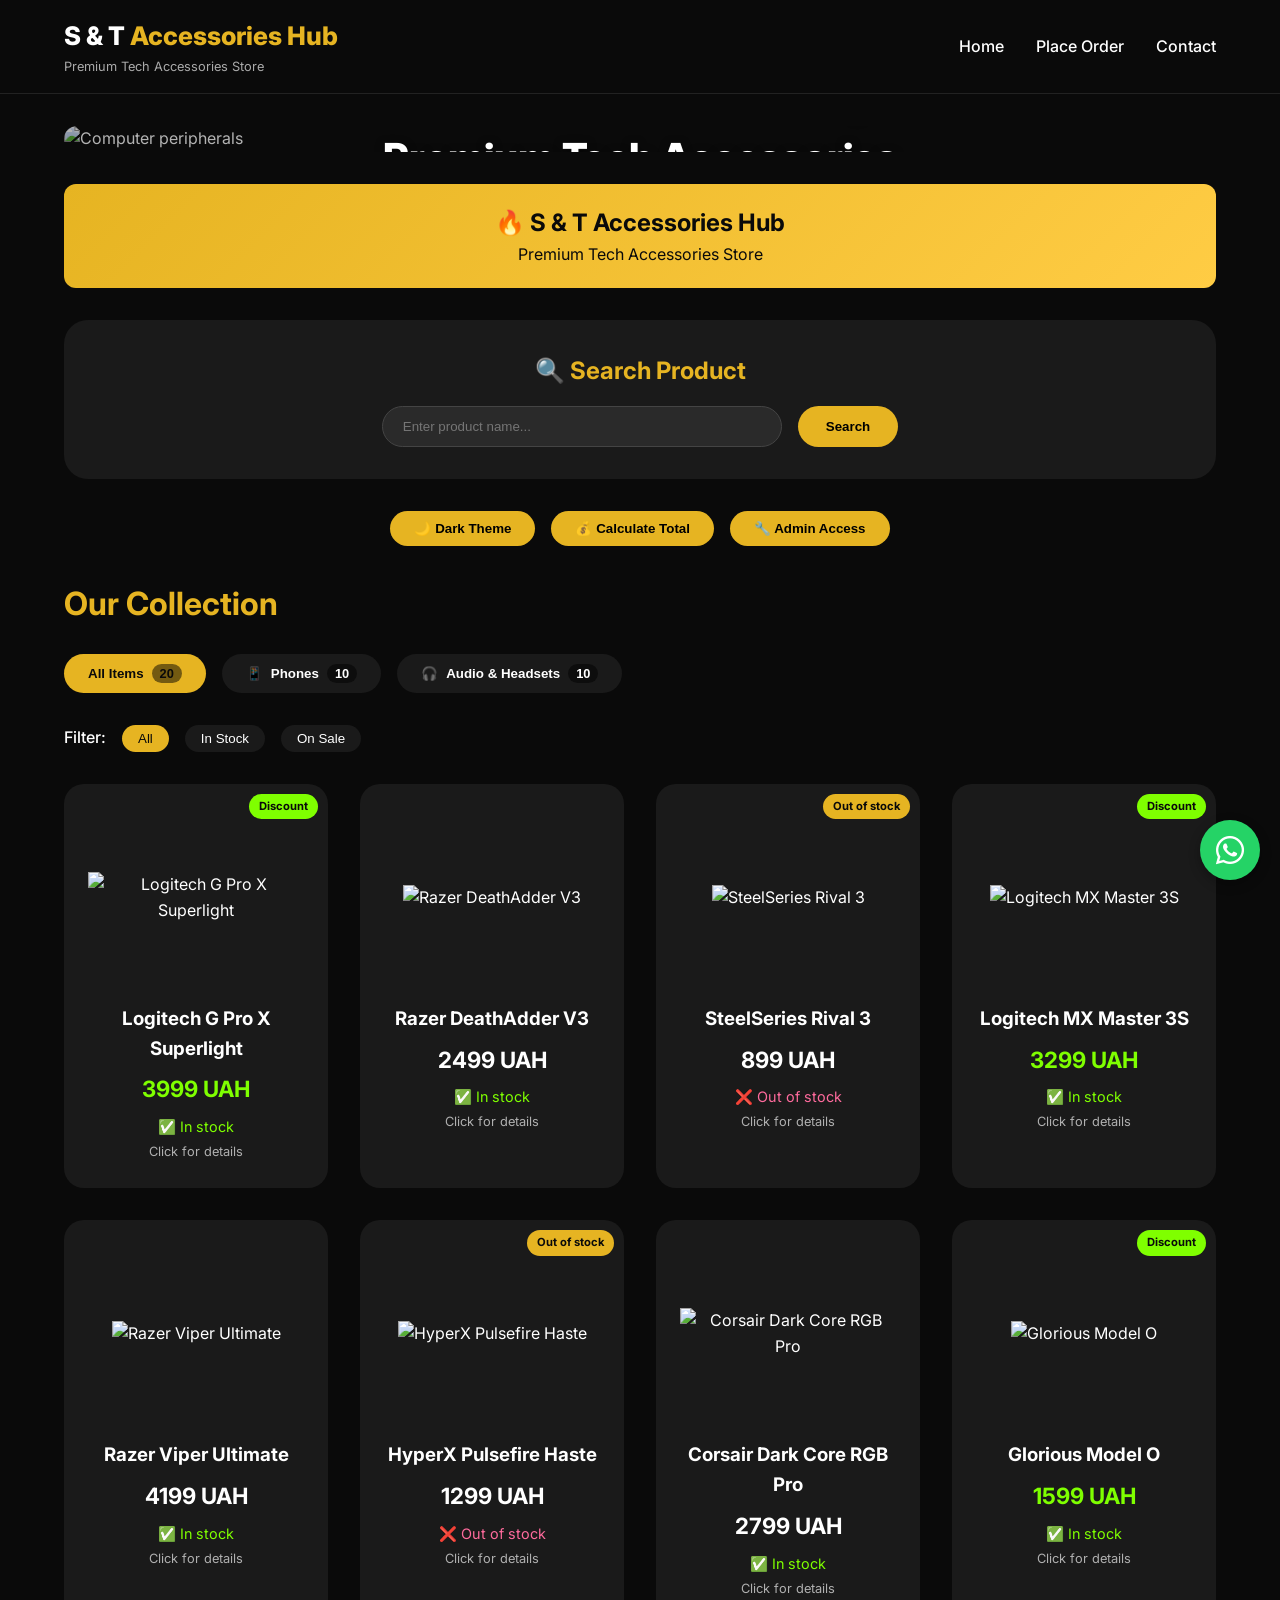
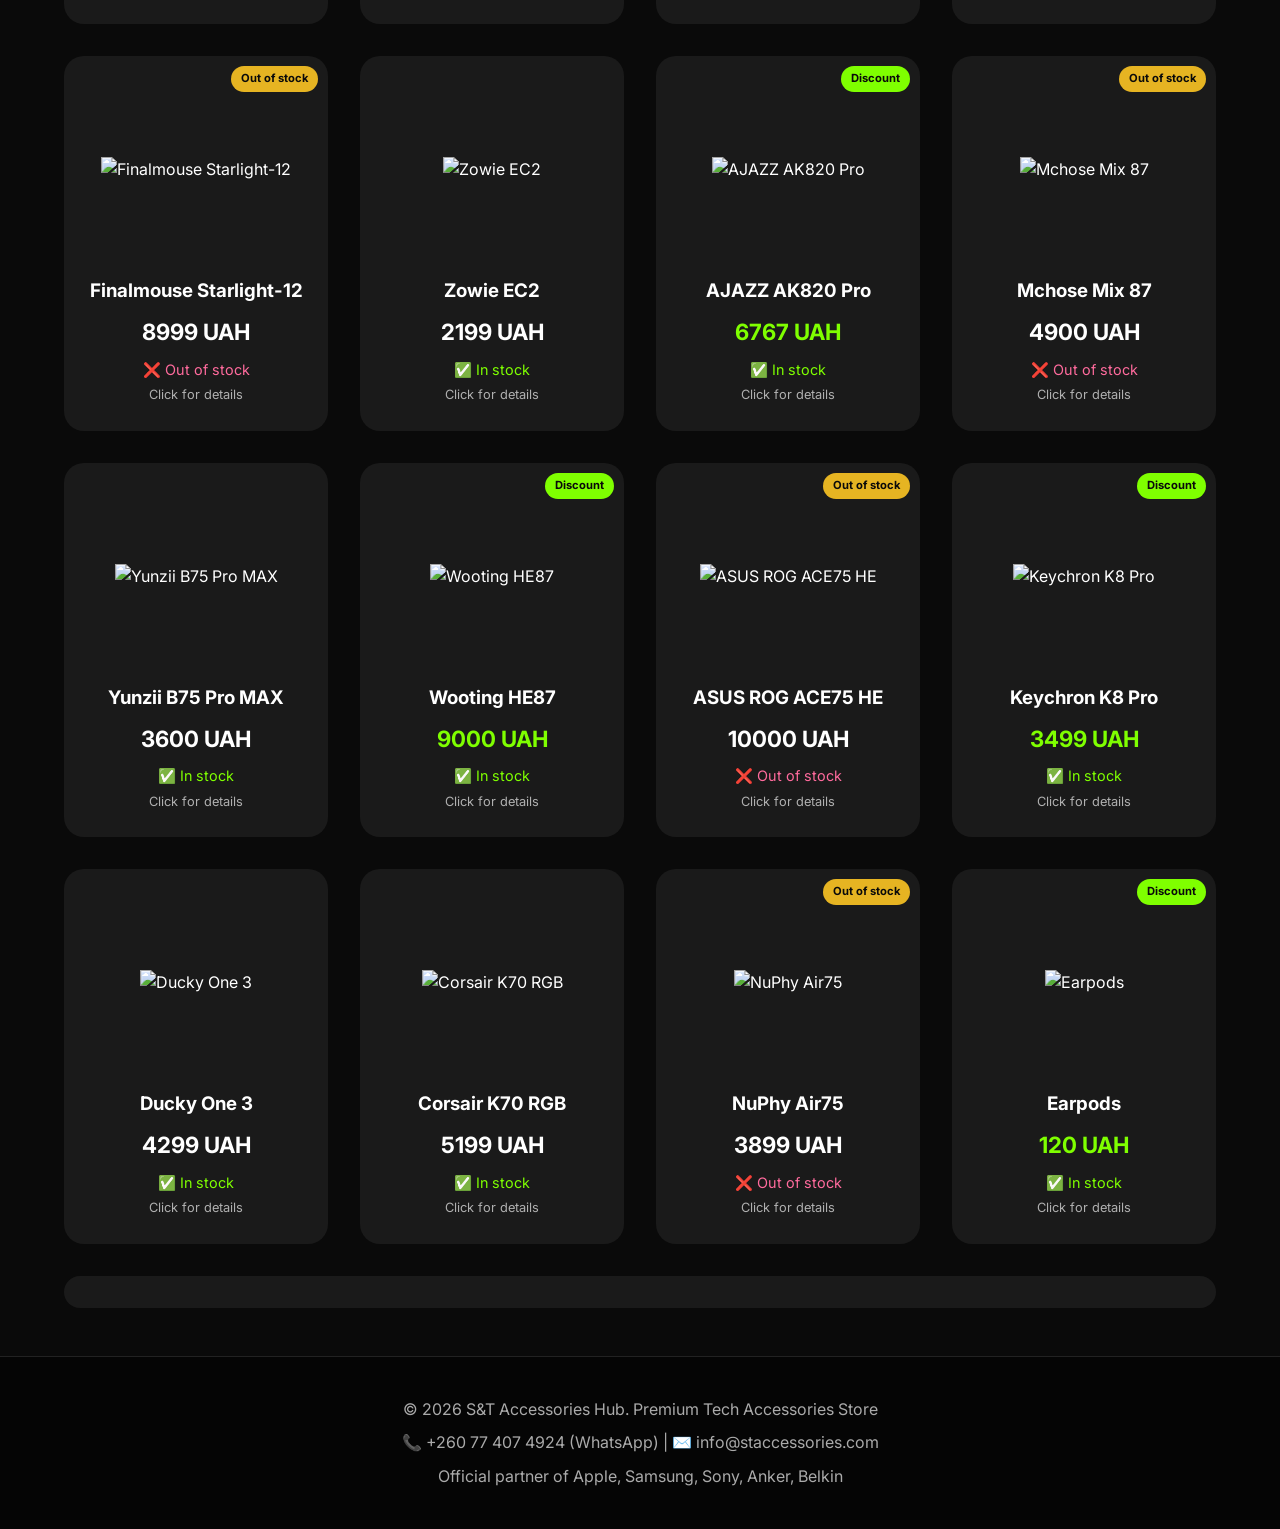
==== index.html @ eaa3f81c "Add files via upload" ====
<!DOCTYPE html>
<html lang="en">
<head>
    <meta charset="UTF-8">
    <meta name="viewport" content="width=device-width, initial-scale=1.0">
    <title>S & T Accessories Hub | Premium Tech Accessories</title>
    <link href="https://fonts.googleapis.com/css2?family=Inter:wght@400;500;600;700;800&display=swap" rel="stylesheet">
    <link rel="stylesheet" href="https://cdnjs.cloudflare.com/ajax/libs/font-awesome/6.0.0-beta3/css/all.min.css">
    <style>
        * { margin: 0; padding: 0; box-sizing: border-box; }
        body { font-family: 'Inter', sans-serif; background-color: #0a0a0a; color: #ffffff; line-height: 1.6; }
        a { text-decoration: none; color: inherit; }
        .container { max-width: 1400px; margin: 0 auto; padding: 0 5%; }
        .header { background-color: #0a0a0a; border-bottom: 1px solid #222; position: sticky; top: 0; z-index: 1000; }
        .header .container { display: flex; justify-content: space-between; align-items: center; padding: 1rem 5%; }
        .logo h1 { font-size: 1.6rem; font-weight: 800; }
        .logo span { color: #e6b422; }
        .logo p { font-size: 0.8rem; color: #aaa; }
        .main-nav { display: flex; gap: 2rem; }
        .nav-link { font-weight: 500; transition: all 0.3s ease; }
        .nav-link:hover { color: #e6b422; transform: translateY(-2px); }
        .mobile-menu-btn { display: none; font-size: 1.8rem; background: none; border: none; color: #e6b422; cursor: pointer; }
        .mobile-menu { position: fixed; top: 0; left: -100%; width: 80%; height: 100%; background: #0a0a0a; z-index: 2000; transition: left 0.3s ease; padding: 2rem; border-right: 1px solid #e6b422; }
        .mobile-menu.active { left: 0; }
        .mobile-menu-close { background: none; border: none; font-size: 2rem; color: #e6b422; cursor: pointer; float: right; }
        .mobile-nav { display: flex; flex-direction: column; gap: 1.5rem; margin-top: 3rem; }
        .mobile-nav-link { font-size: 1.2rem; font-weight: 500; }
        @media (max-width: 768px) { .main-nav { display: none; } .mobile-menu-btn { display: block; } }
        .promo-section { position: relative; margin: 2rem 0; border-radius: 24px; overflow: hidden; }
        .promo-section img { width: 100%; height: 400px; object-fit: cover; filter: brightness(0.7); }
        .promo-overlay { position: absolute; top: 50%; left: 50%; transform: translate(-50%, -50%); text-align: center; color: white; text-shadow: 0 2px 8px rgba(0,0,0,0.5); }
        .promo-overlay h2 { font-size: 2.5rem; font-weight: 800; }
        .search-section { margin: 2rem 0; }
        .search-container { background: #1a1a1a; padding: 2rem; border-radius: 24px; text-align: center; }
        .search-container h2 { color: #e6b422; margin-bottom: 1rem; }
        #searchForm { display: flex; gap: 1rem; justify-content: center; flex-wrap: wrap; }
        #searchInput { flex: 1; max-width: 400px; padding: 12px 20px; border-radius: 40px; border: 1px solid #444; background: #2a2a2a; color: white; }
        #searchForm button { padding: 12px 28px; background: #e6b422; border: none; border-radius: 40px; font-weight: bold; cursor: pointer; transition: 0.2s; }
        #searchForm button:hover { background: white; transform: translateY(-2px); }
        .controls { display: flex; gap: 1rem; justify-content: center; margin: 2rem 0; }
        .controls button { background: #e6b422; border: none; padding: 10px 24px; border-radius: 40px; font-weight: 600; cursor: pointer; transition: all 0.2s; }
        .controls button:hover { background: white; transform: translateY(-2px); }
        .tabs-section { margin: 2rem 0; }
        .section-title { font-size: 2rem; font-weight: 700; margin-bottom: 1.5rem; color: #e6b422; }
        .tabs { display: flex; gap: 1rem; flex-wrap: wrap; }
        .tab-btn { background: #1a1a1a; border: none; padding: 10px 24px; border-radius: 40px; color: white; font-weight: 600; cursor: pointer; transition: 0.2s; display: inline-flex; align-items: center; gap: 0.5rem; }
        .tab-btn.active { background: #e6b422; color: #0a0a0a; }
        .tab-count { background: rgba(0,0,0,0.5); border-radius: 20px; padding: 2px 8px; font-size: 0.8rem; }
        .filter-bar { display: flex; gap: 1rem; align-items: center; margin: 1.5rem 0; }
        .filter-label { font-weight: 500; }
        .filter-btn { background: #1a1a1a; border: none; padding: 6px 16px; border-radius: 30px; color: white; cursor: pointer; }
        .filter-btn.active { background: #e6b422; color: #0a0a0a; }
        .product-grid { display: grid; grid-template-columns: repeat(auto-fill, minmax(260px, 1fr)); gap: 2rem; margin: 2rem 0; }
        .product-item { background: #1a1a1a; border-radius: 20px; overflow: hidden; transition: transform 0.3s, box-shadow 0.3s; cursor: pointer; position: relative; }
        .product-item:hover { transform: translateY(-8px); box-shadow: 0 20px 30px rgba(0,0,0,0.4); border: 1px solid #e6b422; }
        .product-front { padding: 1.5rem; text-align: center; }
        .product-image-wrapper { height: 180px; display: flex; align-items: center; justify-content: center; margin-bottom: 1rem; }
        .product-image { max-width: 100%; max-height: 160px; object-fit: contain; }
        .product-badge { position: absolute; top: 10px; right: 10px; background: #e6b422; color: #0a0a0a; padding: 4px 10px; border-radius: 20px; font-size: 0.7rem; font-weight: bold; }
        .product-badge.discount { background: #7FFF00; }
        .product-price { font-size: 1.4rem; font-weight: bold; margin: 0.5rem 0; }
        .discount-price { color: #7FFF00; }
        .product-status { font-size: 0.9rem; }
        .in-stock { color: #7FFF00; }
        .out-of-stock { color: #ff6b9d; }
        .status-message { text-align: center; margin: 2rem 0; padding: 1rem; background: #1a1a1a; border-radius: 40px; }
        .modal { display: none; position: fixed; top: 0; left: 0; width: 100%; height: 100%; z-index: 2000; }
        .modal.active { display: block; }
        .modal-overlay { position: absolute; top: 0; left: 0; width: 100%; height: 100%; background: rgba(0,0,0,0.85); backdrop-filter: blur(5px); }
        .modal-content { position: absolute; top: 50%; left: 50%; transform: translate(-50%, -50%); background: #1a1a1a; padding: 2rem; border-radius: 24px; width: 90%; max-width: 650px; max-height: 90vh; overflow-y: auto; z-index: 2001; border: 1px solid #e6b422; }
        /* Ensure product details modal content is scrollable */
        .product-details-modal .modal-content {
            overflow-y: auto;
            max-height: 90vh;
        }
        .modal-close { position: absolute; top: 15px; right: 20px; font-size: 1.8rem; background: none; border: none; color: #e6b422; cursor: pointer; }
        .modal-content h2 { color: #e6b422; margin-bottom: 1rem; }
        .form-group { margin-bottom: 1.2rem; }
        label { display: block; margin-bottom: 0.4rem; font-weight: 500; }
        input, select { width: 100%; padding: 12px 15px; background: #2a2a2a; border: 1px solid #444; border-radius: 12px; color: white; }
        input:focus, select:focus { outline: none; border-color: #e6b422; }
        .submit-btn { width: 100%; padding: 14px; background-color: #25D366; color: white; font-weight: bold; border: none; border-radius: 40px; cursor: pointer; transition: 0.2s; display: flex; align-items: center; justify-content: center; gap: 0.5rem; font-size: 1rem; }
        .submit-btn i { font-size: 1.2rem; }
        .submit-btn:hover { background-color: #128C7E; transform: scale(1.02); }
        .footer { background-color: #050505; text-align: center; padding: 2rem; margin-top: 3rem; border-top: 1px solid #222; }
        .footer p { margin: 0.5rem 0; color: #aaa; }
        .btn-whatsapp { position: fixed; bottom: 20px; right: 20px; background-color: #25D366; width: 60px; height: 60px; border-radius: 50%; display: flex; align-items: center; justify-content: center; font-size: 2rem; color: white; transition: all 0.3s; box-shadow: 0 4px 12px rgba(0,0,0,0.3); z-index: 999; }
        .btn-whatsapp:hover { transform: scale(1.1); background-color: #128C7E; }
        @media (max-width: 768px) { .promo-section img { height: 250px; } .promo-overlay h2 { font-size: 1.5rem; } }
    </style>
</head>
<body>
<header class="header">
    <div class="container">
        <div class="logo"><h1>S & T <span>Accessories Hub</span></h1><p>Premium Tech Accessories Store</p></div>
        <nav class="main-nav"><a href="#" class="nav-link">Home</a><a href="#" id="order-nav-btn" class="nav-link">Place Order</a><a href="#contact" class="nav-link">Contact</a></nav>
        <button class="mobile-menu-btn" id="mobile-menu-btn">☰</button>
    </div>
</header>
<div class="mobile-menu" id="mobile-menu">
    <button class="mobile-menu-close" id="mobile-menu-close">✕</button>
    <nav class="mobile-nav"><a href="#" class="mobile-nav-link">Home</a><a href="#" id="order-mobile-btn" class="mobile-nav-link">Place Order</a><a href="#contact" class="mobile-nav-link">Contact</a></nav>
</div>
<div class="container">
    <section class="promo-section"><img id="promo-banner" src="images/mice/more.jpeg" alt="Computer peripherals"><div class="promo-overlay"><h2 id="main-title">Premium Tech Accessories</h2><p>Smartphones, Headsets, Cables, Chargers & More</p></div></section>
    <div id="extra-info"></div>
    <section class="search-section"><div class="search-container"><h2>🔍 Search Product</h2><form id="searchForm"><input type="text" id="searchInput" placeholder="Enter product name..." autocomplete="off"><button type="submit">Search</button></form><p id="search-error" class="error-message"></p><p id="search-result" class="search-result"></p></div></section>
    <section class="controls"><button id="theme-btn">🌙 Dark Theme</button><button id="calc-btn">💰 Calculate Total</button><button id="admin-btn">🔧 Admin Access</button></section>
    <section class="tabs-section"><h2 class="section-title">Our Collection</h2><div class="tabs"><button class="tab-btn active" data-tab="all"><span>All Items</span><span class="tab-count" id="count-all">0</span></button><button class="tab-btn" data-tab="mice"><span>📱</span><span>Phones</span><span class="tab-count" id="count-mice">0</span></button><button class="tab-btn" data-tab="keyboards"><span>🎧</span><span>Audio & Headsets</span><span class="tab-count" id="count-keyboards">0</span></button></div></section>
    <section class="products-section"><div class="filter-bar"><span class="filter-label">Filter:</span><button class="filter-btn active" data-filter="all">All</button><button class="filter-btn" data-filter="inStock">In Stock</button><button class="filter-btn" data-filter="discount">On Sale</button></div><div id="product-list" class="product-grid"></div></section>
    <div id="status-message" class="status-message"></div>
</div>

<!-- Simple Order Modal (unchanged, you like it) -->
<div class="modal" id="order-modal">
    <div class="modal-overlay" id="modal-overlay"></div>
    <div class="modal-content">
        <button class="modal-close" id="modal-close">✕</button>
        <h2>📦 Quick Order via WhatsApp</h2>
        <form id="orderForm">
            <div class="form-group">
                <label>Your Full Name *</label>
                <input type="text" id="customerName" placeholder="John Doe" required>
            </div>
            <div class="form-group">
                <label>Product *</label>
                <select id="productSelect" required>
                    <option value="">-- Select a product --</option>
                </select>
            </div>
            <div class="form-group">
                <label>WhatsApp Number *</label>
                <input type="tel" id="customerPhone" placeholder="+260XXXXXXXXX" required>
            </div>
            <button type="submit" class="submit-btn"><i class="fab fa-whatsapp"></i> Send Order via WhatsApp</button>
        </form>
    </div>
</div>

<!-- Product Details Modal (scrollable fix applied) -->
<div class="modal" id="product-modal">
    <div class="modal-overlay" id="product-modal-overlay"></div>
    <div class="modal-content product-details-modal">
        <button class="modal-close" id="product-modal-close">✕</button>
        <div id="product-details-content"></div>
    </div>
</div>

<footer class="footer" id="contact"><p>&copy; 2026 S&T Accessories Hub. Premium Tech Accessories Store</p><p>📞 +260 77 407 4924 (WhatsApp) | ✉️ info@staccessories.com</p><p>Official partner of Apple, Samsung, Sony, Anker, Belkin</p></footer>
<a href="https://wa.me/260964173406" class="btn-whatsapp" target="_blank"><i class="fab fa-whatsapp"></i></a>

<script>
    // ========== ORIGINAL JAVASCRIPT (UNCHANGED EXCEPT MINOR FIX FOR SCROLLING) ==========
    let actionCounter = 0; 
    let currentTheme = 'light';
    let currentTab = 'all';
    let currentFilter = 'all';
    function formatProductStatus(name, inStock) {
        const status = inStock ? "In stock" : "Out of stock";
        return `PRODUCT STATUS "${name.toUpperCase()}": ${status}`;
    }
    function calculateTotalInStock(items) {
        let totalSum = 0;
        for (let i = 0; i < items.length; i++) {
            if (items[i].inStock) {
                totalSum += items[i].price;
            }
        }
        return totalSum;
    }
    function toggleThemeLogic() {
        const body = document.body;
        const themeBtn = document.getElementById('theme-btn');
        if (currentTheme === 'light') {
            body.classList.add('dark-theme');
            themeBtn.textContent = '☀️ Light theme';
            currentTheme = 'dark';
        } else {
            body.classList.remove('dark-theme');
            themeBtn.textContent = '🌙 Dark theme';
            currentTheme = 'light';
        }
    }
    const products = [
        { name: "Logitech G Pro X Superlight", price: 3999, inStock: true, discount: true, category: "mouse", image: "images/mice/pod.jpeg", details: { sensor: "HERO 25K", dpi: "100-25,600", weight: "63 g", connection: "LIGHTSPEED wireless", battery: "70 hours", description: "Ultra-light wireless mouse for esports" } },
        { name: "Razer DeathAdder V3", price: 2499, inStock: true, discount: false, category: "mouse", image: "images/mice/portable_charger.jpeg", details: { sensor: "Focus Pro 30K", dpi: "100-30,000", weight: "59 g", connection: "Wired USB", cable: "SpeedFlex 2m", description: "Legendary ergonomic mouse for gamers" } },
        { name: "SteelSeries Rival 3", price: 899, inStock: false, discount: false, category: "mouse", image: "images/mice/vv.jpeg", details: { sensor: "TrueMove Core", dpi: "100-8,500", weight: "77 g", connection: "Wired USB", rgb: "3-zone backlight", description: "Budget mouse with excellent quality" } },
        { name: "Logitech MX Master 3S", price: 3299, inStock: true, discount: true, category: "mouse", image: "images/mice/wireless.jpeg", details: { sensor: "Darkfield 8K DPI", dpi: "200-8,000", weight: "141 g", connection: "Bluetooth + USB", battery: "70 days", description: "Professional mouse for productivity" } },
        { name: "Razer Viper Ultimate", price: 4199, inStock: true, discount: false, category: "mouse", image: "images/mice/wired.jpeg", details: { sensor: "Focus+ 20K", dpi: "100-20,000", weight: "74 g", connection: "HyperSpeed wireless", battery: "70 hours", description: "Ambidextrous premium mouse" } },
        { name: "HyperX Pulsefire Haste", price: 1299, inStock: false, discount: false, category: "mouse", image: "images/mice/usb.jpeg", details: { sensor: "PixArt PAW3335", dpi: "100-16,000", weight: "59 g", connection: "Wired USB", cable: "HyperFlex 1.8m", description: "Ultra-light mouse for fast gaming" } },
        { name: "Corsair Dark Core RGB Pro", price: 2799, inStock: true, discount: false, category: "mouse", image: "images/mice/power-pack.jpeg", details: { sensor: "PMW3392", dpi: "100-18,000", weight: "133 g", connection: "Bluetooth + 2.4GHz", battery: "50 hours", description: "Wireless mouse with RGB backlight" } },
        { name: "Glorious Model O", price: 1599, inStock: true, discount: true, category: "mouse", image: "images/mice/multi.jpeg", details: { sensor: "Pixart PMW3360", dpi: "400-12,000", weight: "67 g", connection: "Wired USB", cable: "Ascended 2m", description: "Honeycomb design for minimal weight" } },
        { name: "Finalmouse Starlight-12", price: 8999, inStock: false, discount: false, category: "mouse", image: "images/mice/iphone_cables.jpeg", details: { sensor: "PAW3370", dpi: "400-3,200", weight: "42 g", connection: "Wireless 2.4GHz", battery: "100 hours", description: "Lightest wireless mouse in the world" } },
        { name: "Zowie EC2", price: 2199, inStock: true, discount: false, category: "mouse", image: "images/mice/smartphones.jpeg", details: { sensor: "PMW3360", dpi: "400-3,200", weight: "82 g", connection: "Wired USB", cable: "2 meters", description: "Esports mouse without software" } },
        { name: "AJAZZ AK820 Pro", price: 6767, inStock: true, discount: true, category: "keyboard", image: "images/mice/pouches.jpeg", details: { layout: "75% (82 keys)", switches: "Hot-swap mechanical", connection: "Tri-mode (USB-C/BT/2.4GHz)", battery: "4000 mAh", features: "Gasket mount, RGB, TFT screen", description: "Premium 75% keyboard with screen" } },
        { name: "Mchose Mix 87", price: 4900, inStock: false, discount: false, category: "keyboard", image: "images/mice/hp.jpeg", details: { layout: "TKL (87 keys)", switches: "Mechanical Hot-swap", connection: "USB-C wired", keycaps: "PBT Double-shot", features: "RGB Per-key, Gasket", description: "Compact TKL for productivity" } },
        { name: "Yunzii B75 Pro MAX", price: 3600, inStock: true, discount: false, category: "keyboard", image: "images/mice/double_usb.jpeg", details: { layout: "75% (81 keys)", switches: "Hot-swappable", connection: "Tri-mode wireless", battery: "3750 mAh", features: "Knob, RGB, South-facing", description: "Affordable 75% with great sound" } },
        { name: "Wooting HE87", price: 9000, inStock: true, discount: true, category: "keyboard", image: "images/mice/cables.jpeg", details: { layout: "TKL (87 keys)", switches: "Lekker Hall Effect", connection: "USB-C wired", polling: "1000 Hz", features: "Analog input, Rapid Trigger", description: "Analog keyboard for esports" } },
        { name: "ASUS ROG ACE75 HE", price: 10000, inStock: false, discount: false, category: "keyboard", image: "images/mice/ba.jpeg", details: { layout: "75% (83 keys)", switches: "ROG NX Hall Effect", connection: "Tri-mode (USB/BT/2.4GHz)", battery: "4000 mAh", features: "OLED display, RGB, Knob", description: "Top gaming keyboard from ASUS" } },
        { name: "Keychron K8 Pro", price: 3499, inStock: true, discount: true, category: "keyboard", image: "images/mice/c.jpeg", details: { layout: "TKL (87 keys)", switches: "Hot-swap Gateron/Cherry", connection: "USB-C + Bluetooth", battery: "4000 mAh", features: "QMK/VIA, RGB, Mac/Win", description: "Versatile TKL for all platforms" } },
        { name: "Ducky One 3", price: 4299, inStock: true, discount: false, category: "keyboard", image: "images/mice/head_charger.jpeg", details: { layout: "Full-size (104 keys)", switches: "Cherry MX", connection: "USB-C wired", keycaps: "PBT Doubleshot", features: "RGB, Hot-swap PCB", description: "Premium classic from Ducky" } },
        { name: "Corsair K70 RGB", price: 5199, inStock: true, discount: false, category: "keyboard", image: "images/mice/h.jpeg", details: { layout: "Full-size (104 keys)", switches: "Cherry MX RGB", connection: "Wired USB", polling: "1000 Hz", features: "RGB per-key, Media keys", description: "Gaming keyboard with aluminum body" } },
        { name: "NuPhy Air75", price: 3899, inStock: false, discount: false, category: "keyboard", image: "images/mice/banner.jpeg", details: { layout: "75% Ultra-slim", switches: "Low-profile Gateron", connection: "Tri-mode wireless", battery: "4000 mAh", features: "Mac-style, RGB, 12mm thickness", description: "Thinnest mechanical keyboard" } },
        { name: "Earpods", price: 120, inStock: true, discount: true, category: "keyboard", image: "images/mice/earpods.jpeg", details: { layout: "75% (84 )", switches: "Hot-swap", connection: "Tri-mode (USB/BT/2.4GHz)", battery: "3750 mAh", features: "RGB, Compact design", description: "High quality pods" } }
    ];
    function updateTabCounts() {
        document.getElementById('count-all').textContent = products.length;
        document.getElementById('count-mice').textContent = products.filter(p => p.category === 'mouse').length;
        document.getElementById('count-keyboards').textContent = products.filter(p => p.category === 'keyboard').length;
    }
    function showProductDetails(product) {
        const modal = document.getElementById('product-modal');
        const content = document.getElementById('product-details-content');
        const categoryIcon = product.category === 'mouse' ? '🖱️' : '⌨️';
        let detailsHTML = '<div class="product-full-details">';
        detailsHTML += `<h2>${categoryIcon} ${product.name}</h2>`;
        detailsHTML += `<div class="detail-image-wrapper"><img src="${product.image}" alt="${product.name}" class="detail-image" onerror="this.src='https://via.placeholder.com/500x500/7209B7/FFFFFF?text=No+Image'"></div>`;
        detailsHTML += `<div class="detail-price ${product.discount ? 'discount-price' : ''}">${product.price} UAH</div>`;
        detailsHTML += `<div class="detail-status ${product.inStock ? 'in-stock' : 'out-of-stock'}">${product.inStock ? '✅ In stock' : '❌ Out of stock'}</div>`;
        if (product.discount) detailsHTML += '<div class="detail-badge">🔥 Discount!</div>';
        detailsHTML += '<div class="detail-specs"><h3>📋 Specifications</h3>';
        for (let [key, value] of Object.entries(product.details)) {
            if (key !== 'description') {
                const label = { sensor:'Sensor', dpi:'DPI', weight:'Weight', connection:'Connection', battery:'Battery', cable:'Cable', rgb:'Backlight', layout:'Layout', switches:'Switches', keycaps:'Keycaps', polling:'Polling Rate', features:'Features' }[key] || key;
                detailsHTML += `<div class="spec-row"><span class="spec-label">${label}:</span><span class="spec-value">${value}</span></div>`;
            }
        }
        detailsHTML += '</div><p class="detail-description">'+product.details.description+'</p>';
        detailsHTML += '<button class="detail-order-btn" onclick="openOrderModal(); closeProductModal();">Place order</button></div>';
        const style = `<style>.product-full-details{text-align:center}.detail-image-wrapper{margin:20px 0}.detail-image{max-width:100%;height:auto;border-radius:12px}.detail-price{font-size:2em;font-weight:bold;color:#e6b422;margin:15px 0}.detail-price.discount-price{color:#7FFF00}.detail-status{font-size:1.2em;margin:10px 0;font-weight:600}.detail-status.in-stock{color:#7FFF00}.detail-status.out-of-stock{color:#FF6B9D}.detail-badge{display:inline-block;background:linear-gradient(135deg,#7FFF00,#39FF14);color:#0F0A1F;padding:8px 20px;border-radius:20px;font-weight:bold;margin:10px 0}.detail-specs{background:rgba(230,180,34,0.1);padding:20px;border-radius:10px;margin:20px 0;text-align:left}.detail-specs h3{color:#e6b422;margin-bottom:15px;text-align:center}.spec-row{display:flex;justify-content:space-between;padding:8px 0;border-bottom:1px solid rgba(230,180,34,0.2)}.spec-label{color:#B0B0B0;font-weight:500}.spec-value{color:#E8E8E8;font-weight:600}.detail-description{color:#B0B0B0;font-style:italic;margin:20px 0}.detail-order-btn{width:100%;padding:15px;background:linear-gradient(135deg,#e6b422,#ffcc44);color:#0a0a0a;border:none;border-radius:8px;font-size:1.1em;font-weight:bold;cursor:pointer;transition:all 0.3s ease}.detail-order-btn:hover{transform:translateY(-2px);box-shadow:0 6px 30px rgba(230,180,34,0.6)}</style>`;
        content.innerHTML = style + detailsHTML;
        modal.classList.add('active');
    }
    function closeProductModal() {
        document.getElementById('product-modal').classList.remove('active');
    }
    function renderProducts() {
        const container = document.getElementById('product-list');
        const productSelect = document.getElementById('productSelect');
        container.innerHTML = ''; 
        if (productSelect) productSelect.innerHTML = '<option value="">-- Select product --</option>';
        let filteredProducts = products;
        if (currentTab === 'mice') filteredProducts = filteredProducts.filter(p => p.category === 'mouse');
        else if (currentTab === 'keyboards') filteredProducts = filteredProducts.filter(p => p.category === 'keyboard');
        if (currentFilter === 'inStock') filteredProducts = filteredProducts.filter(p => p.inStock);
        else if (currentFilter === 'discount') filteredProducts = filteredProducts.filter(p => p.discount);
        filteredProducts.forEach((item, index) => {
            const div = document.createElement('div');
            div.className = 'product-item';
            div.dataset.index = index;
            let badgeHTML = '';
            if (item.discount) badgeHTML = '<span class="product-badge discount">Discount</span>';
            else if (!item.inStock) badgeHTML = '<span class="product-badge">Out of stock</span>';
            let priceClass = item.discount ? "discount-price" : "";
            let statusClass = item.inStock ? "in-stock" : "out-of-stock";
            let statusText = item.inStock ? "✅ In stock" : "❌ Out of stock";
            div.innerHTML = `<div class="product-front">${badgeHTML}<div class="product-image-wrapper"><img src="${item.image}" alt="${item.name}" class="product-image" loading="lazy" onerror="this.src='https://via.placeholder.com/500x500/7209B7/FFFFFF?text=${item.category === 'mouse' ? 'Mouse' : 'Keyboard'}'"></div><h3>${item.name}</h3><p class="product-price ${priceClass}">${item.price} UAH</p><p class="product-status ${statusClass}">${statusText}</p><small style="color:#B0B0B0;font-size:0.8em;">Click for details</small></div>`;
            div.addEventListener('click', () => showProductDetails(item));
            container.appendChild(div);
            if (item.inStock && productSelect) {
                const option = document.createElement('option');
                option.value = item.name;
                const categoryIcon = item.category === 'mouse' ? '🖱️' : '⌨️';
                option.textContent = `${categoryIcon} ${item.name} - ${item.price} UAH`;
                productSelect.appendChild(option);
            }
        });
        if (filteredProducts.length === 0) container.innerHTML = '<p style="text-align: center; padding: 40px; color: #999;">No products found</p>';
    }
    function openOrderModal() {
        document.getElementById('order-modal').classList.add('active');
        document.body.style.overflow = 'hidden';
    }
    function closeOrderModal() {
        document.getElementById('order-modal').classList.remove('active');
        document.body.style.overflow = '';
    }
    // Mobile menu
    document.getElementById('mobile-menu-btn').addEventListener('click', () => document.getElementById('mobile-menu').classList.add('active'));
    document.getElementById('mobile-menu-close').addEventListener('click', () => document.getElementById('mobile-menu').classList.remove('active'));
    document.querySelectorAll('.mobile-nav-link').forEach(link => link.addEventListener('click', () => document.getElementById('mobile-menu').classList.remove('active')));
    document.getElementById('order-nav-btn').addEventListener('click', (e) => { e.preventDefault(); openOrderModal(); });
    document.getElementById('order-mobile-btn').addEventListener('click', (e) => { e.preventDefault(); openOrderModal(); });
    document.getElementById('modal-close').addEventListener('click', closeOrderModal);
    document.getElementById('modal-overlay').addEventListener('click', closeOrderModal);
    document.getElementById('product-modal-close').addEventListener('click', closeProductModal);
    document.getElementById('product-modal-overlay').addEventListener('click', closeProductModal);
    document.getElementById('theme-btn').addEventListener('click', () => { actionCounter++; console.group(`🎨 Action #${actionCounter}: Theme change`); toggleThemeLogic(); console.groupEnd(); });
    document.getElementById('calc-btn').addEventListener('click', () => { actionCounter++; console.group(`💰 Action #${actionCounter}: Calculation`); const total = calculateTotalInStock(products); const inStockProducts = products.filter(p => p.inStock); console.table(inStockProducts); document.getElementById('status-message').innerText = `💰 Total value: ${total} UAH (${inStockProducts.length} pcs.)`; console.groupEnd(); });
    const systemAccess = (() => ({ checkAccess: (password) => password === "67" ? "Access granted" : "Access denied" }))();
    document.getElementById('admin-btn').addEventListener('click', () => alert(systemAccess.checkAccess(prompt("Password (hint: 67):"))));
    updateTabCounts();
    renderProducts();
    document.querySelectorAll('.tab-btn').forEach(btn => btn.addEventListener('click', function() { document.querySelectorAll('.tab-btn').forEach(b => b.classList.remove('active')); this.classList.add('active'); currentTab = this.dataset.tab; renderProducts(); }));
    document.querySelectorAll('.filter-btn').forEach(btn => btn.addEventListener('click', function() { document.querySelectorAll('.filter-btn').forEach(b => b.classList.remove('active')); this.classList.add('active'); currentFilter = this.dataset.filter; renderProducts(); }));
    const searchForm = document.getElementById('searchForm');
    const searchInput = document.getElementById('searchInput');
    searchForm.addEventListener('submit', (e) => {
        e.preventDefault();
        const query = searchInput.value.trim().toLowerCase();
        if (!query) { document.getElementById('search-error').textContent = "❌ Enter name!"; return; }
        const found = products.find(p => p.name.toLowerCase().includes(query));
        if (found) {
            document.getElementById('search-error').textContent = "";
            document.getElementById('search-result').textContent = `✅ Search: ${found.name}`;
            if (found.category === 'mouse') document.querySelector('[data-tab="mice"]').click();
            else document.querySelector('[data-tab="keyboards"]').click();
            setTimeout(() => showProductDetails(found), 300);
        } else {
            document.getElementById('search-error').textContent = "❌ Not found";
            document.getElementById('search-result').textContent = "";
        }
        searchInput.value = "";
    });
    searchInput.addEventListener('input', () => document.getElementById('search-error').textContent = "");
    const titleEl = document.getElementById("main-title");
    const extraInfoContainer = document.querySelector("#extra-info");
    titleEl.textContent = `S & T Accessories Hub | ${titleEl.textContent}`;
    extraInfoContainer.innerHTML = `<div style="background: linear-gradient(135deg, #e6b422 0%, #ffcc44 100%); color: #0a0a0a; padding: 20px; border-radius: 12px; margin: 20px 0; text-align: center;"><h2>🔥 S & T Accessories Hub</h2><p>Premium Tech Accessories Store</p></div>`;

    // WhatsApp order form handler (unchanged, works perfectly)
    document.getElementById('orderForm').addEventListener('submit', function(e) {
        e.preventDefault();
        const name = document.getElementById('customerName').value.trim();
        const product = document.getElementById('productSelect').value;
        const phone = document.getElementById('customerPhone').value.trim();
        if (!name || !product || !phone) {
            alert("Please fill in all fields.");
            return;
        }
        const message = `Hello, I would like to order:%0A%0A*Name:* ${name}%0A*Product:* ${product}%0A*Phone:* ${phone}%0A%0AThank you!`;
        const whatsappUrl = `https://wa.me/260964173406?text=${encodeURIComponent(message)}`;
        window.location.href = whatsappUrl;
    });
</script>
</body>
</html>
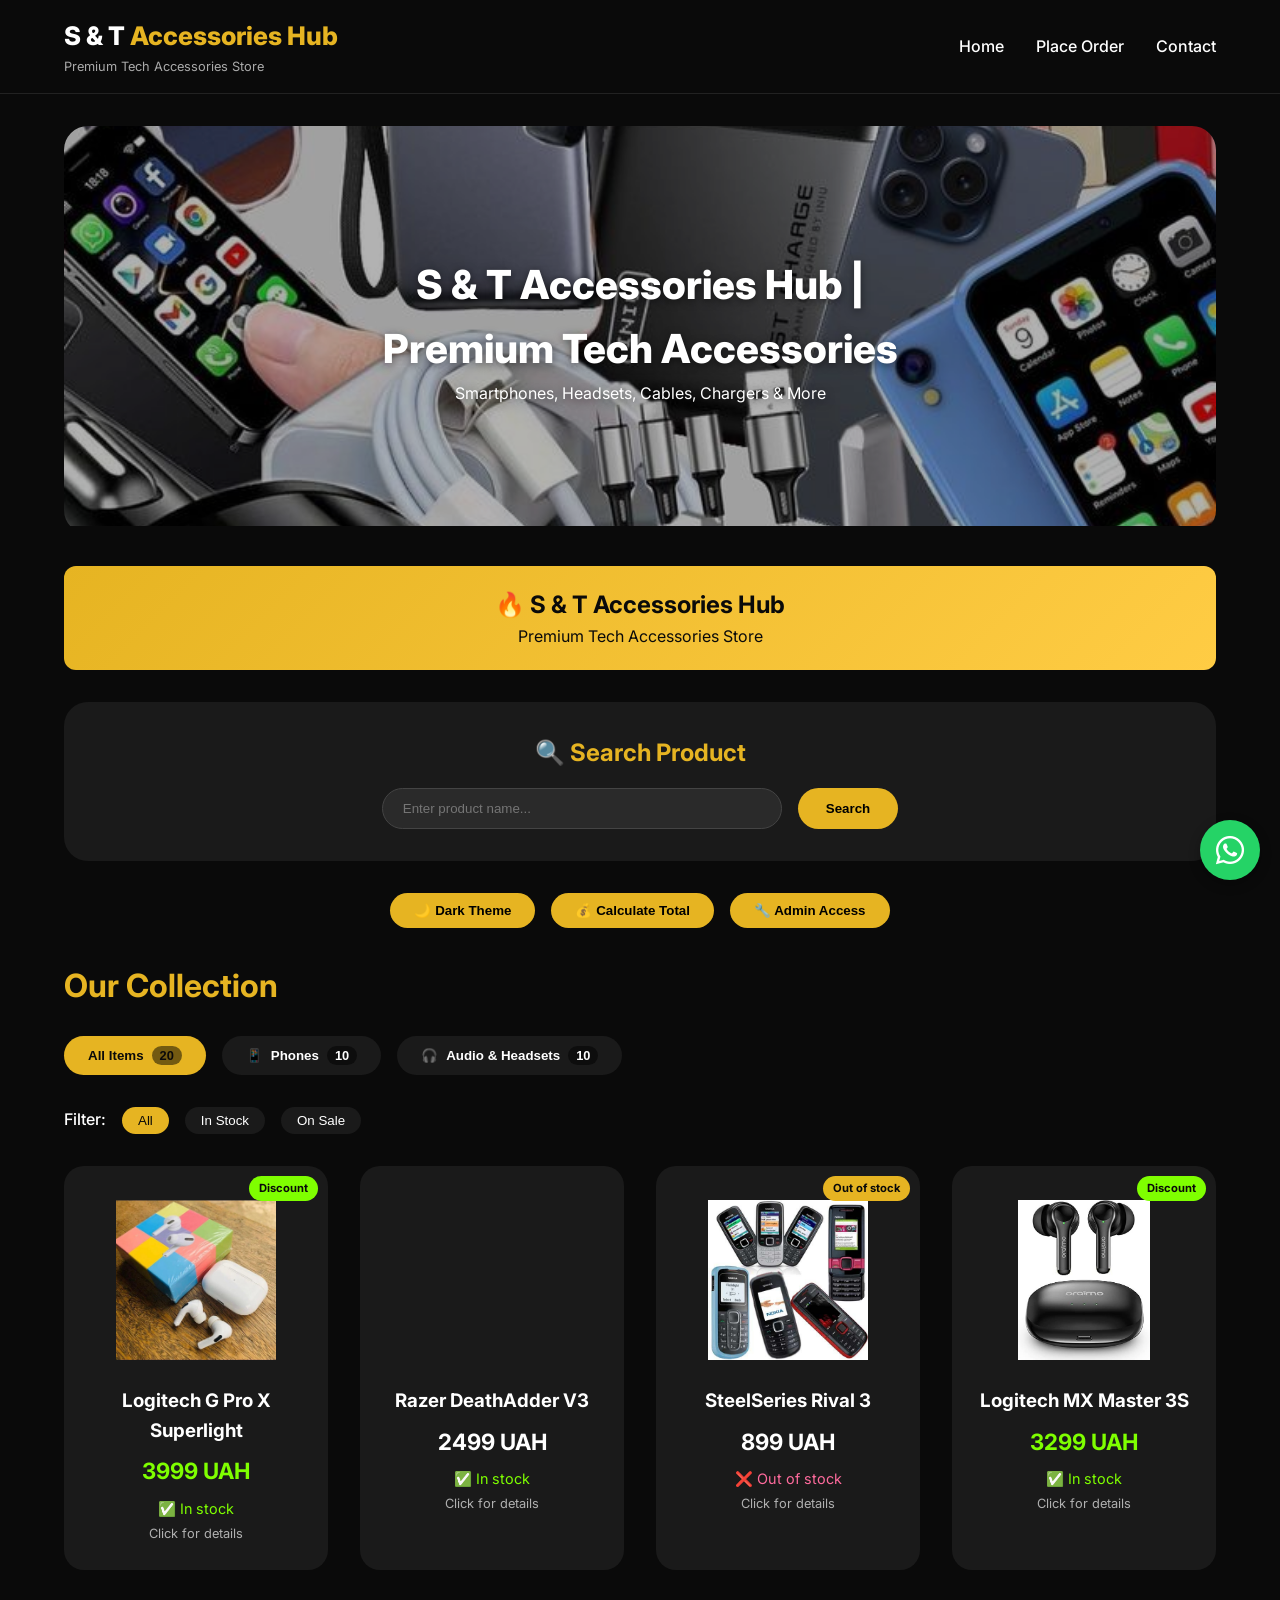
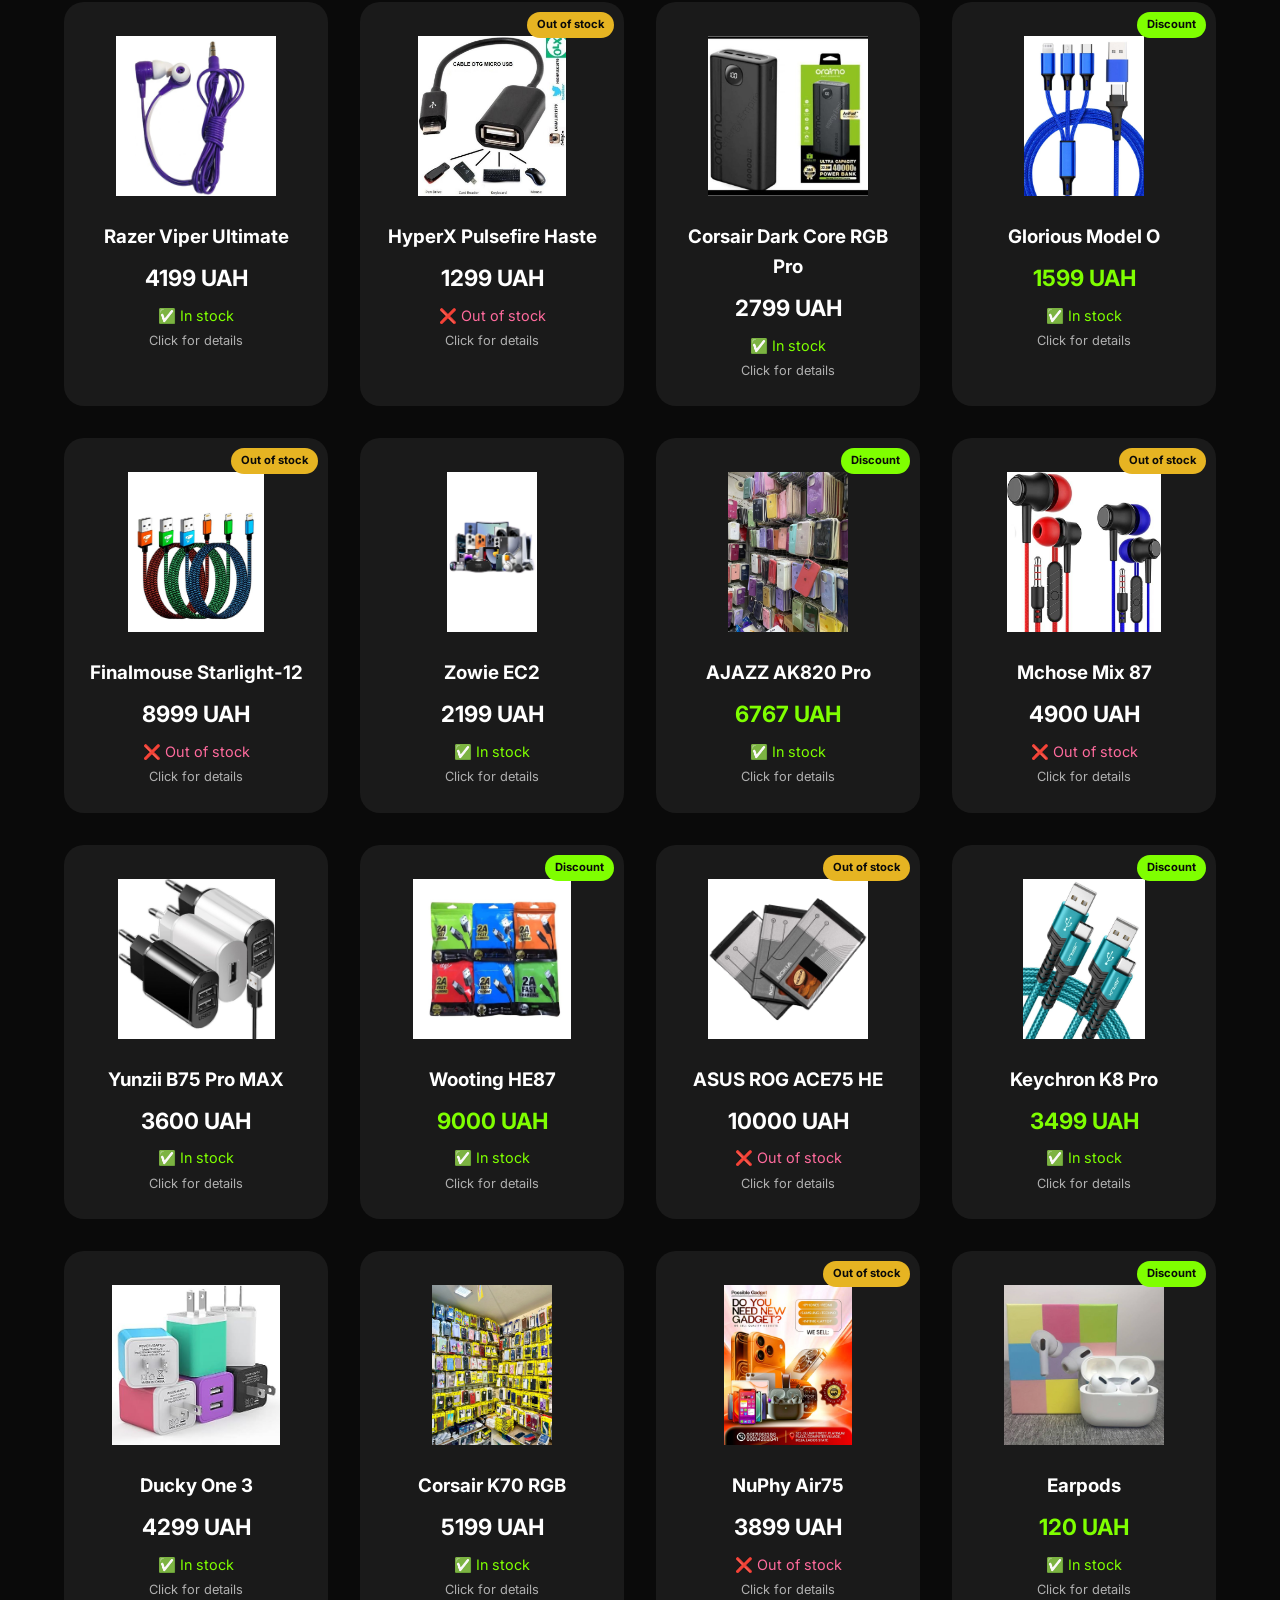
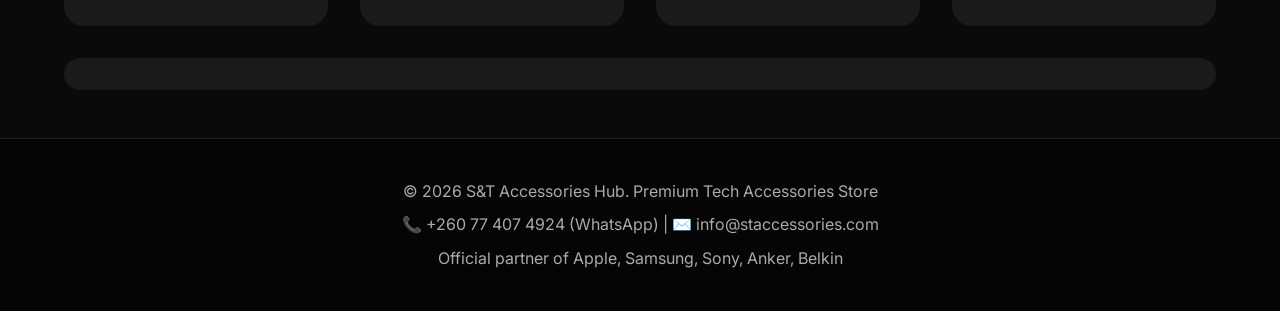
==== commit 74f6b5e9: "Update index.html" ====
--- a/index.html
+++ b/index.html
@@ -102,7 +102,7 @@
     <nav class="mobile-nav"><a href="#" class="mobile-nav-link">Home</a><a href="#" id="order-mobile-btn" class="mobile-nav-link">Place Order</a><a href="#contact" class="mobile-nav-link">Contact</a></nav>
 </div>
 <div class="container">
-    <section class="promo-section"><img id="promo-banner" src="images/mice/more.jpeg" alt="Computer peripherals"><div class="promo-overlay"><h2 id="main-title">Premium Tech Accessories</h2><p>Smartphones, Headsets, Cables, Chargers & More</p></div></section>
+    <section class="promo-section"><img id="promo-banner" src="images/more.jpeg" alt="Computer peripherals"><div class="promo-overlay"><h2 id="main-title">Premium Tech Accessories</h2><p>Smartphones, Headsets, Cables, Chargers & More</p></div></section>
     <div id="extra-info"></div>
     <section class="search-section"><div class="search-container"><h2>🔍 Search Product</h2><form id="searchForm"><input type="text" id="searchInput" placeholder="Enter product name..." autocomplete="off"><button type="submit">Search</button></form><p id="search-error" class="error-message"></p><p id="search-result" class="search-result"></p></div></section>
     <section class="controls"><button id="theme-btn">🌙 Dark Theme</button><button id="calc-btn">💰 Calculate Total</button><button id="admin-btn">🔧 Admin Access</button></section>
@@ -147,7 +147,7 @@
 </div>
 
 <footer class="footer" id="contact"><p>&copy; 2026 S&T Accessories Hub. Premium Tech Accessories Store</p><p>📞 +260 77 407 4924 (WhatsApp) | ✉️ info@staccessories.com</p><p>Official partner of Apple, Samsung, Sony, Anker, Belkin</p></footer>
-<a href="https://wa.me/260964173406" class="btn-whatsapp" target="_blank"><i class="fab fa-whatsapp"></i></a>
+<a href="https://wa.me/260774074924" class="btn-whatsapp" target="_blank"><i class="fab fa-whatsapp"></i></a>
 
 <script>
     // ========== ORIGINAL JAVASCRIPT (UNCHANGED EXCEPT MINOR FIX FOR SCROLLING) ==========
@@ -182,26 +182,26 @@
         }
     }
     const products = [
-        { name: "Logitech G Pro X Superlight", price: 3999, inStock: true, discount: true, category: "mouse", image: "images/mice/pod.jpeg", details: { sensor: "HERO 25K", dpi: "100-25,600", weight: "63 g", connection: "LIGHTSPEED wireless", battery: "70 hours", description: "Ultra-light wireless mouse for esports" } },
-        { name: "Razer DeathAdder V3", price: 2499, inStock: true, discount: false, category: "mouse", image: "images/mice/portable_charger.jpeg", details: { sensor: "Focus Pro 30K", dpi: "100-30,000", weight: "59 g", connection: "Wired USB", cable: "SpeedFlex 2m", description: "Legendary ergonomic mouse for gamers" } },
-        { name: "SteelSeries Rival 3", price: 899, inStock: false, discount: false, category: "mouse", image: "images/mice/vv.jpeg", details: { sensor: "TrueMove Core", dpi: "100-8,500", weight: "77 g", connection: "Wired USB", rgb: "3-zone backlight", description: "Budget mouse with excellent quality" } },
-        { name: "Logitech MX Master 3S", price: 3299, inStock: true, discount: true, category: "mouse", image: "images/mice/wireless.jpeg", details: { sensor: "Darkfield 8K DPI", dpi: "200-8,000", weight: "141 g", connection: "Bluetooth + USB", battery: "70 days", description: "Professional mouse for productivity" } },
-        { name: "Razer Viper Ultimate", price: 4199, inStock: true, discount: false, category: "mouse", image: "images/mice/wired.jpeg", details: { sensor: "Focus+ 20K", dpi: "100-20,000", weight: "74 g", connection: "HyperSpeed wireless", battery: "70 hours", description: "Ambidextrous premium mouse" } },
-        { name: "HyperX Pulsefire Haste", price: 1299, inStock: false, discount: false, category: "mouse", image: "images/mice/usb.jpeg", details: { sensor: "PixArt PAW3335", dpi: "100-16,000", weight: "59 g", connection: "Wired USB", cable: "HyperFlex 1.8m", description: "Ultra-light mouse for fast gaming" } },
-        { name: "Corsair Dark Core RGB Pro", price: 2799, inStock: true, discount: false, category: "mouse", image: "images/mice/power-pack.jpeg", details: { sensor: "PMW3392", dpi: "100-18,000", weight: "133 g", connection: "Bluetooth + 2.4GHz", battery: "50 hours", description: "Wireless mouse with RGB backlight" } },
-        { name: "Glorious Model O", price: 1599, inStock: true, discount: true, category: "mouse", image: "images/mice/multi.jpeg", details: { sensor: "Pixart PMW3360", dpi: "400-12,000", weight: "67 g", connection: "Wired USB", cable: "Ascended 2m", description: "Honeycomb design for minimal weight" } },
-        { name: "Finalmouse Starlight-12", price: 8999, inStock: false, discount: false, category: "mouse", image: "images/mice/iphone_cables.jpeg", details: { sensor: "PAW3370", dpi: "400-3,200", weight: "42 g", connection: "Wireless 2.4GHz", battery: "100 hours", description: "Lightest wireless mouse in the world" } },
-        { name: "Zowie EC2", price: 2199, inStock: true, discount: false, category: "mouse", image: "images/mice/smartphones.jpeg", details: { sensor: "PMW3360", dpi: "400-3,200", weight: "82 g", connection: "Wired USB", cable: "2 meters", description: "Esports mouse without software" } },
-        { name: "AJAZZ AK820 Pro", price: 6767, inStock: true, discount: true, category: "keyboard", image: "images/mice/pouches.jpeg", details: { layout: "75% (82 keys)", switches: "Hot-swap mechanical", connection: "Tri-mode (USB-C/BT/2.4GHz)", battery: "4000 mAh", features: "Gasket mount, RGB, TFT screen", description: "Premium 75% keyboard with screen" } },
-        { name: "Mchose Mix 87", price: 4900, inStock: false, discount: false, category: "keyboard", image: "images/mice/hp.jpeg", details: { layout: "TKL (87 keys)", switches: "Mechanical Hot-swap", connection: "USB-C wired", keycaps: "PBT Double-shot", features: "RGB Per-key, Gasket", description: "Compact TKL for productivity" } },
-        { name: "Yunzii B75 Pro MAX", price: 3600, inStock: true, discount: false, category: "keyboard", image: "images/mice/double_usb.jpeg", details: { layout: "75% (81 keys)", switches: "Hot-swappable", connection: "Tri-mode wireless", battery: "3750 mAh", features: "Knob, RGB, South-facing", description: "Affordable 75% with great sound" } },
-        { name: "Wooting HE87", price: 9000, inStock: true, discount: true, category: "keyboard", image: "images/mice/cables.jpeg", details: { layout: "TKL (87 keys)", switches: "Lekker Hall Effect", connection: "USB-C wired", polling: "1000 Hz", features: "Analog input, Rapid Trigger", description: "Analog keyboard for esports" } },
-        { name: "ASUS ROG ACE75 HE", price: 10000, inStock: false, discount: false, category: "keyboard", image: "images/mice/ba.jpeg", details: { layout: "75% (83 keys)", switches: "ROG NX Hall Effect", connection: "Tri-mode (USB/BT/2.4GHz)", battery: "4000 mAh", features: "OLED display, RGB, Knob", description: "Top gaming keyboard from ASUS" } },
-        { name: "Keychron K8 Pro", price: 3499, inStock: true, discount: true, category: "keyboard", image: "images/mice/c.jpeg", details: { layout: "TKL (87 keys)", switches: "Hot-swap Gateron/Cherry", connection: "USB-C + Bluetooth", battery: "4000 mAh", features: "QMK/VIA, RGB, Mac/Win", description: "Versatile TKL for all platforms" } },
-        { name: "Ducky One 3", price: 4299, inStock: true, discount: false, category: "keyboard", image: "images/mice/head_charger.jpeg", details: { layout: "Full-size (104 keys)", switches: "Cherry MX", connection: "USB-C wired", keycaps: "PBT Doubleshot", features: "RGB, Hot-swap PCB", description: "Premium classic from Ducky" } },
-        { name: "Corsair K70 RGB", price: 5199, inStock: true, discount: false, category: "keyboard", image: "images/mice/h.jpeg", details: { layout: "Full-size (104 keys)", switches: "Cherry MX RGB", connection: "Wired USB", polling: "1000 Hz", features: "RGB per-key, Media keys", description: "Gaming keyboard with aluminum body" } },
-        { name: "NuPhy Air75", price: 3899, inStock: false, discount: false, category: "keyboard", image: "images/mice/banner.jpeg", details: { layout: "75% Ultra-slim", switches: "Low-profile Gateron", connection: "Tri-mode wireless", battery: "4000 mAh", features: "Mac-style, RGB, 12mm thickness", description: "Thinnest mechanical keyboard" } },
-        { name: "Earpods", price: 120, inStock: true, discount: true, category: "keyboard", image: "images/mice/earpods.jpeg", details: { layout: "75% (84 )", switches: "Hot-swap", connection: "Tri-mode (USB/BT/2.4GHz)", battery: "3750 mAh", features: "RGB, Compact design", description: "High quality pods" } }
+        { name: "Logitech G Pro X Superlight", price: 3999, inStock: true, discount: true, category: "mouse", image: "images/pod.jpeg", details: { sensor: "HERO 25K", dpi: "100-25,600", weight: "63 g", connection: "LIGHTSPEED wireless", battery: "70 hours", description: "Ultra-light wireless mouse for esports" } },
+        { name: "Razer DeathAdder V3", price: 2499, inStock: true, discount: false, category: "mouse", image: "images/portable_charger.jpeg", details: { sensor: "Focus Pro 30K", dpi: "100-30,000", weight: "59 g", connection: "Wired USB", cable: "SpeedFlex 2m", description: "Legendary ergonomic mouse for gamers" } },
+        { name: "SteelSeries Rival 3", price: 899, inStock: false, discount: false, category: "mouse", image: "images/vv.jpeg", details: { sensor: "TrueMove Core", dpi: "100-8,500", weight: "77 g", connection: "Wired USB", rgb: "3-zone backlight", description: "Budget mouse with excellent quality" } },
+        { name: "Logitech MX Master 3S", price: 3299, inStock: true, discount: true, category: "mouse", image: "images/wireless.jpeg", details: { sensor: "Darkfield 8K DPI", dpi: "200-8,000", weight: "141 g", connection: "Bluetooth + USB", battery: "70 days", description: "Professional mouse for productivity" } },
+        { name: "Razer Viper Ultimate", price: 4199, inStock: true, discount: false, category: "mouse", image: "images/wired.jpeg", details: { sensor: "Focus+ 20K", dpi: "100-20,000", weight: "74 g", connection: "HyperSpeed wireless", battery: "70 hours", description: "Ambidextrous premium mouse" } },
+        { name: "HyperX Pulsefire Haste", price: 1299, inStock: false, discount: false, category: "mouse", image: "images/usb.jpeg", details: { sensor: "PixArt PAW3335", dpi: "100-16,000", weight: "59 g", connection: "Wired USB", cable: "HyperFlex 1.8m", description: "Ultra-light mouse for fast gaming" } },
+        { name: "Corsair Dark Core RGB Pro", price: 2799, inStock: true, discount: false, category: "mouse", image: "images/power-pack.jpeg", details: { sensor: "PMW3392", dpi: "100-18,000", weight: "133 g", connection: "Bluetooth + 2.4GHz", battery: "50 hours", description: "Wireless mouse with RGB backlight" } },
+        { name: "Glorious Model O", price: 1599, inStock: true, discount: true, category: "mouse", image: "images/multi.jpeg", details: { sensor: "Pixart PMW3360", dpi: "400-12,000", weight: "67 g", connection: "Wired USB", cable: "Ascended 2m", description: "Honeycomb design for minimal weight" } },
+        { name: "Finalmouse Starlight-12", price: 8999, inStock: false, discount: false, category: "mouse", image: "images/iphone_cables.jpeg", details: { sensor: "PAW3370", dpi: "400-3,200", weight: "42 g", connection: "Wireless 2.4GHz", battery: "100 hours", description: "Lightest wireless mouse in the world" } },
+        { name: "Zowie EC2", price: 2199, inStock: true, discount: false, category: "mouse", image: "images/smartphones.jpeg", details: { sensor: "PMW3360", dpi: "400-3,200", weight: "82 g", connection: "Wired USB", cable: "2 meters", description: "Esports mouse without software" } },
+        { name: "AJAZZ AK820 Pro", price: 6767, inStock: true, discount: true, category: "keyboard", image: "images/pouches.jpeg", details: { layout: "75% (82 keys)", switches: "Hot-swap mechanical", connection: "Tri-mode (USB-C/BT/2.4GHz)", battery: "4000 mAh", features: "Gasket mount, RGB, TFT screen", description: "Premium 75% keyboard with screen" } },
+        { name: "Mchose Mix 87", price: 4900, inStock: false, discount: false, category: "keyboard", image: "images/hp.jpeg", details: { layout: "TKL (87 keys)", switches: "Mechanical Hot-swap", connection: "USB-C wired", keycaps: "PBT Double-shot", features: "RGB Per-key, Gasket", description: "Compact TKL for productivity" } },
+        { name: "Yunzii B75 Pro MAX", price: 3600, inStock: true, discount: false, category: "keyboard", image: "images/double_usb.jpeg", details: { layout: "75% (81 keys)", switches: "Hot-swappable", connection: "Tri-mode wireless", battery: "3750 mAh", features: "Knob, RGB, South-facing", description: "Affordable 75% with great sound" } },
+        { name: "Wooting HE87", price: 9000, inStock: true, discount: true, category: "keyboard", image: "images/cables.jpeg", details: { layout: "TKL (87 keys)", switches: "Lekker Hall Effect", connection: "USB-C wired", polling: "1000 Hz", features: "Analog input, Rapid Trigger", description: "Analog keyboard for esports" } },
+        { name: "ASUS ROG ACE75 HE", price: 10000, inStock: false, discount: false, category: "keyboard", image: "images/ba.jpeg", details: { layout: "75% (83 keys)", switches: "ROG NX Hall Effect", connection: "Tri-mode (USB/BT/2.4GHz)", battery: "4000 mAh", features: "OLED display, RGB, Knob", description: "Top gaming keyboard from ASUS" } },
+        { name: "Keychron K8 Pro", price: 3499, inStock: true, discount: true, category: "keyboard", image: "images/c.jpeg", details: { layout: "TKL (87 keys)", switches: "Hot-swap Gateron/Cherry", connection: "USB-C + Bluetooth", battery: "4000 mAh", features: "QMK/VIA, RGB, Mac/Win", description: "Versatile TKL for all platforms" } },
+        { name: "Ducky One 3", price: 4299, inStock: true, discount: false, category: "keyboard", image: "images/head_charger.jpeg", details: { layout: "Full-size (104 keys)", switches: "Cherry MX", connection: "USB-C wired", keycaps: "PBT Doubleshot", features: "RGB, Hot-swap PCB", description: "Premium classic from Ducky" } },
+        { name: "Corsair K70 RGB", price: 5199, inStock: true, discount: false, category: "keyboard", image: "images/h.jpeg", details: { layout: "Full-size (104 keys)", switches: "Cherry MX RGB", connection: "Wired USB", polling: "1000 Hz", features: "RGB per-key, Media keys", description: "Gaming keyboard with aluminum body" } },
+        { name: "NuPhy Air75", price: 3899, inStock: false, discount: false, category: "keyboard", image: "images/banner.jpeg", details: { layout: "75% Ultra-slim", switches: "Low-profile Gateron", connection: "Tri-mode wireless", battery: "4000 mAh", features: "Mac-style, RGB, 12mm thickness", description: "Thinnest mechanical keyboard" } },
+        { name: "Earpods", price: 120, inStock: true, discount: true, category: "keyboard", image: "images/earpods.jpeg", details: { layout: "75% (84 )", switches: "Hot-swap", connection: "Tri-mode (USB/BT/2.4GHz)", battery: "3750 mAh", features: "RGB, Compact design", description: "High quality pods" } }
     ];
     function updateTabCounts() {
         document.getElementById('count-all').textContent = products.length;
@@ -328,10 +328,10 @@
             alert("Please fill in all fields.");
             return;
         }
-        const message = `Hello, I would like to order:%0A%0A*Name:* ${name}%0A*Product:* ${product}%0A*Phone:* ${phone}%0A%0AThank you!`;
-        const whatsappUrl = `https://wa.me/260964173406?text=${encodeURIComponent(message)}`;
+        const message = `Hello, I would like to order: Name: Product: Phone: Thank you!`;
+        const whatsappUrl = `https://wa.me/260774074924?text=${encodeURIComponent(message)}`;
         window.location.href = whatsappUrl;
     });
 </script>
 </body>
-</html>+</html>
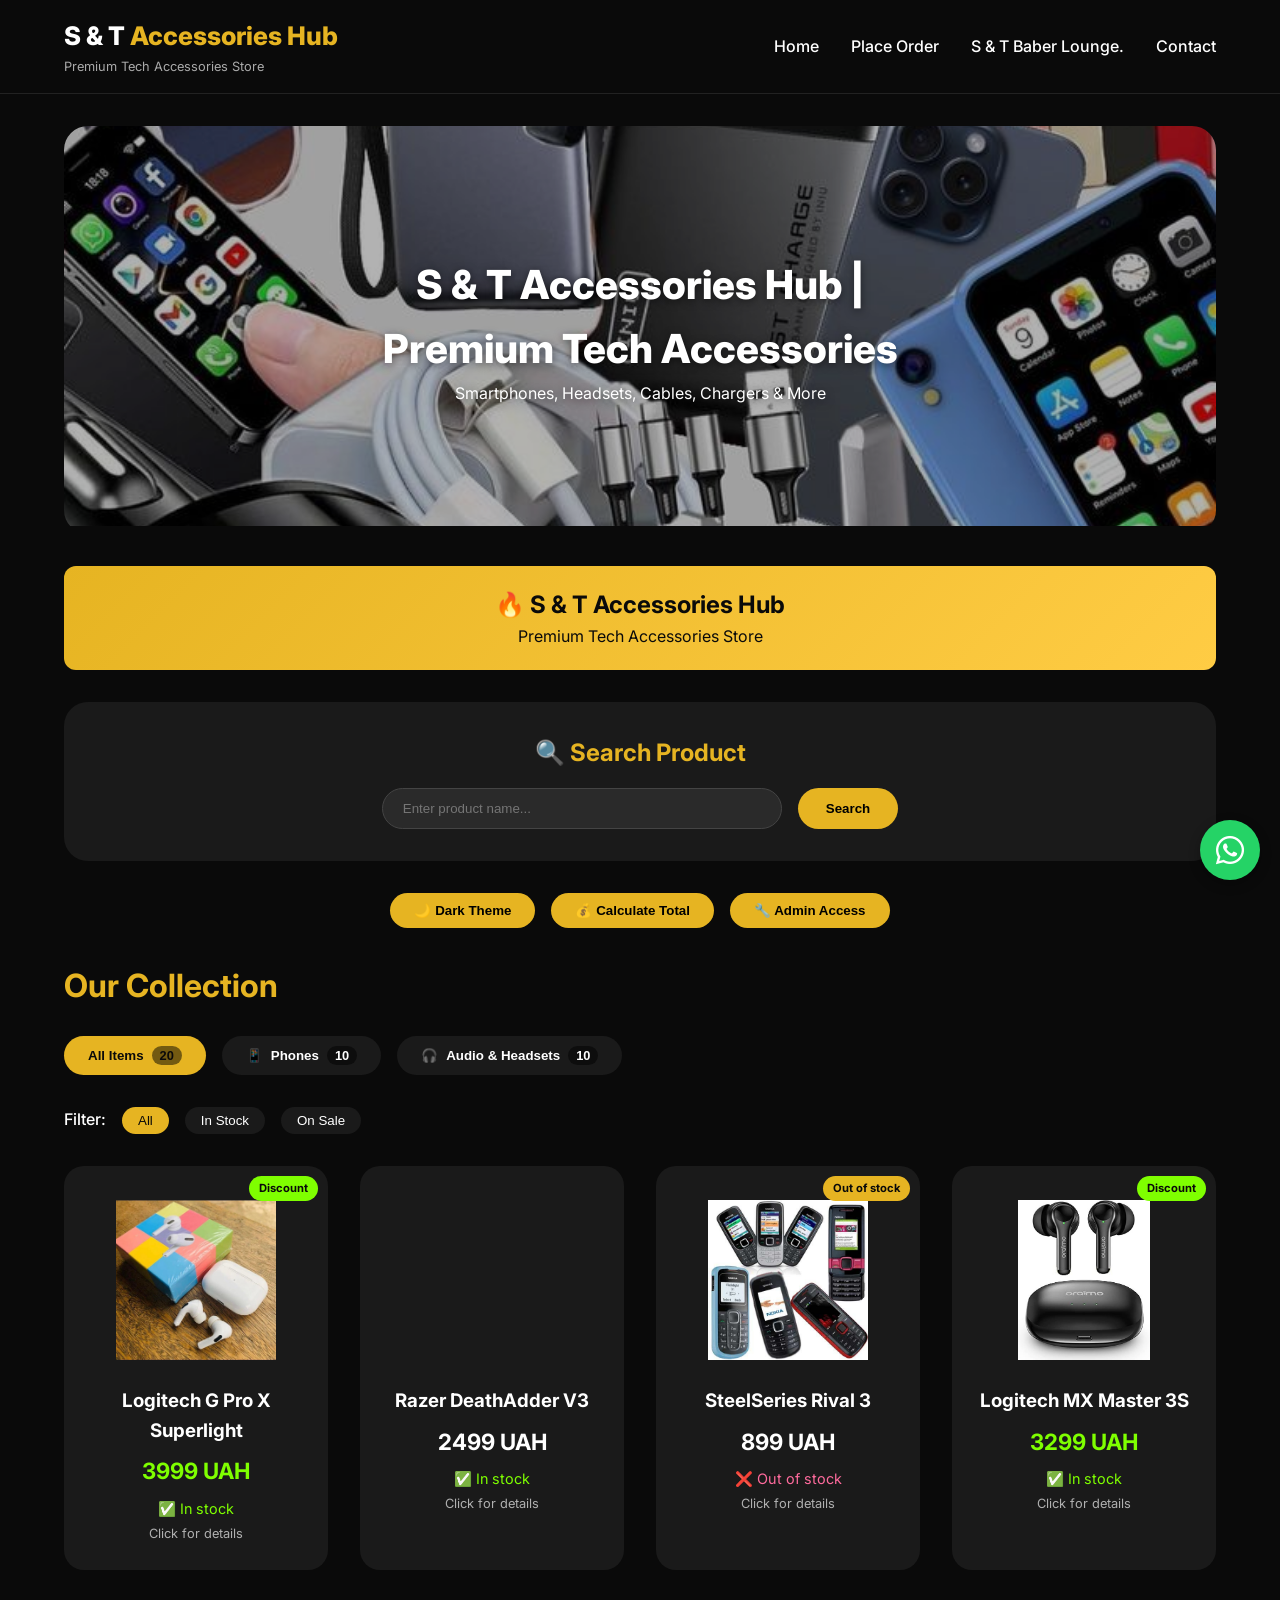
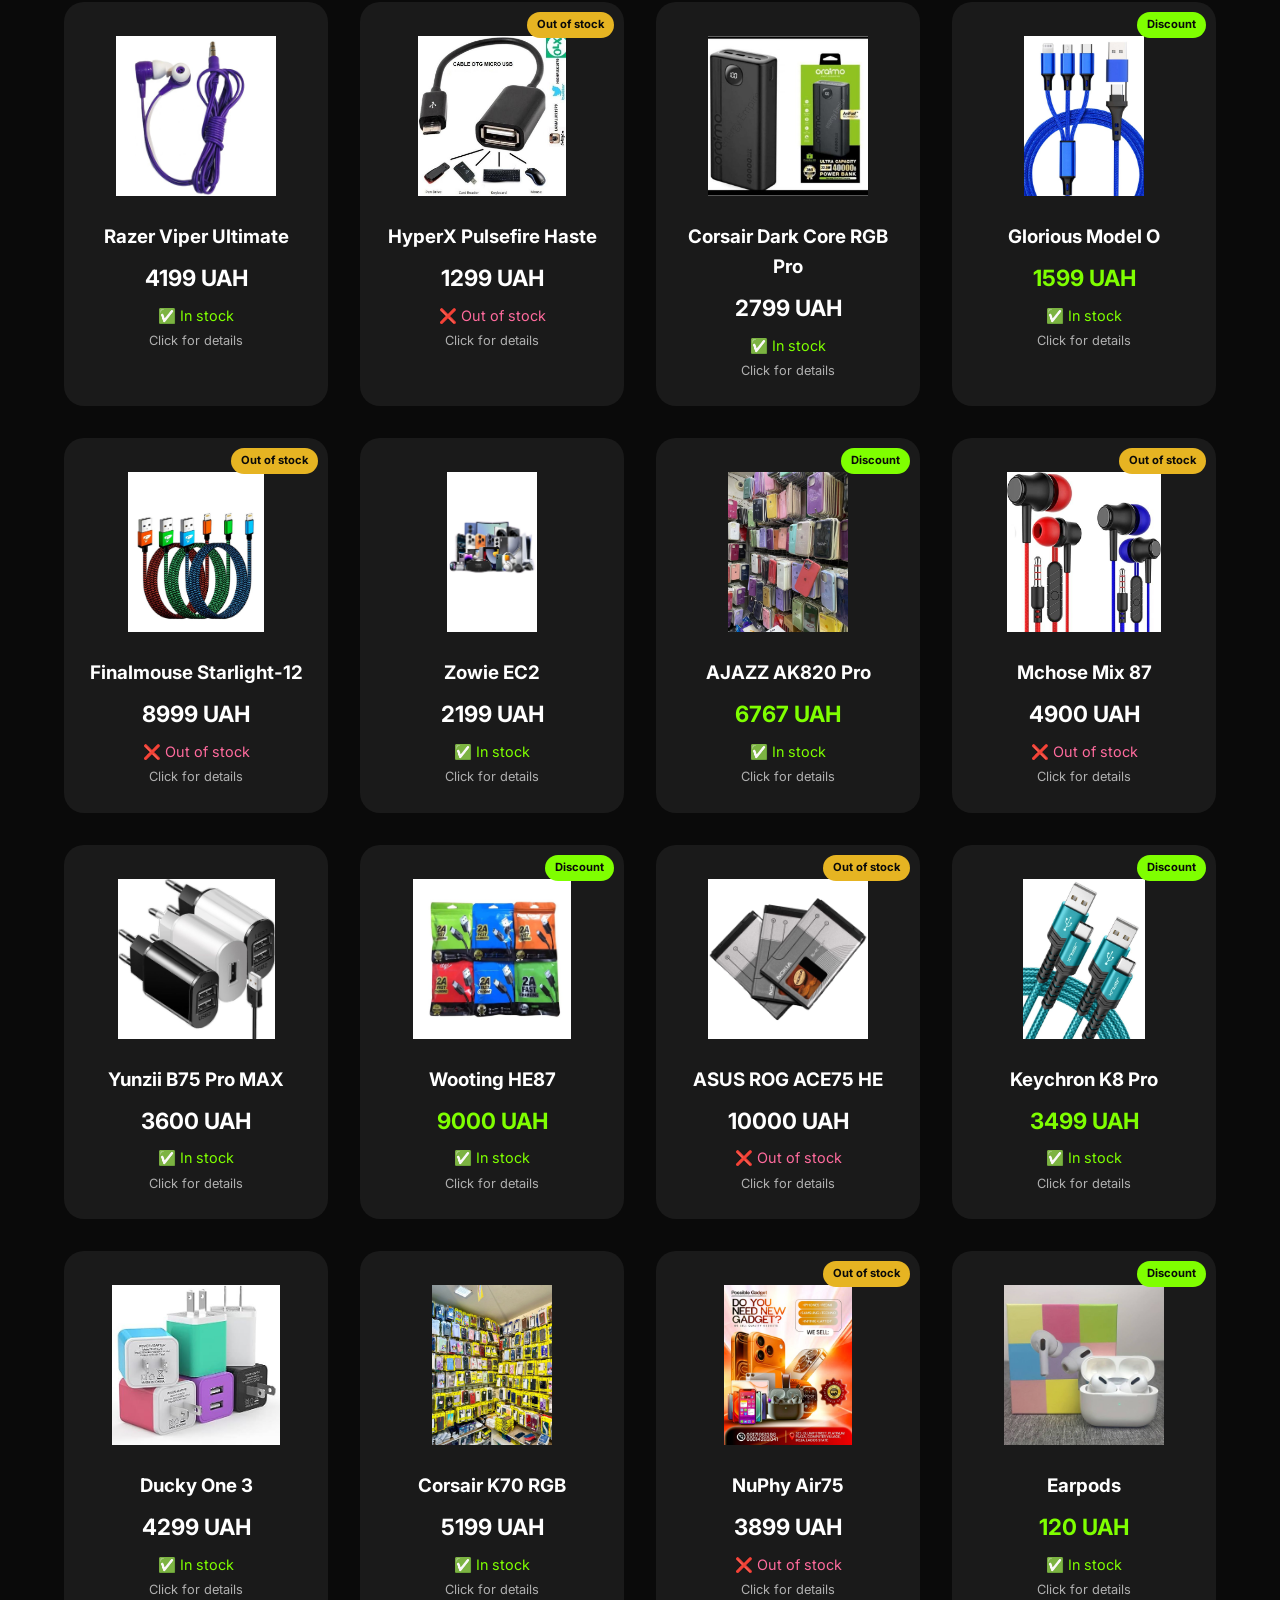
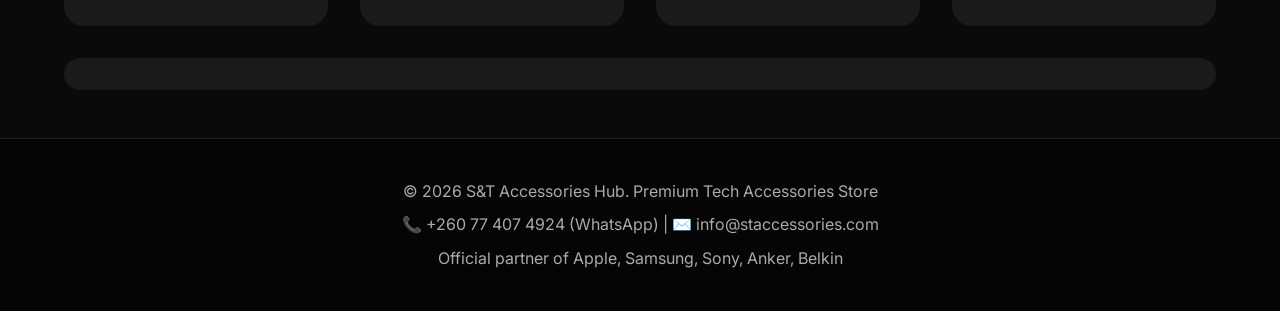
==== commit 52ca29ed: "Update print statement from 'Hello' to 'Goodbye'" ====
--- a/index.html
+++ b/index.html
@@ -93,7 +93,7 @@
 <header class="header">
     <div class="container">
         <div class="logo"><h1>S & T <span>Accessories Hub</span></h1><p>Premium Tech Accessories Store</p></div>
-        <nav class="main-nav"><a href="#" class="nav-link">Home</a><a href="#" id="order-nav-btn" class="nav-link">Place Order</a><a href="#contact" class="nav-link">Contact</a></nav>
+        <nav class="main-nav"><a href="#" class="nav-link">Home</a><a href="#" id="order-nav-btn" class="nav-link">Place Order</a> <a href="https://watson4040.github.io/steve/" id="order-nav-btn" class="nav-link">S & T Baber Lounge.</a><a href="#contact" class="nav-link">Contact</a></nav>
         <button class="mobile-menu-btn" id="mobile-menu-btn">☰</button>
     </div>
 </header>
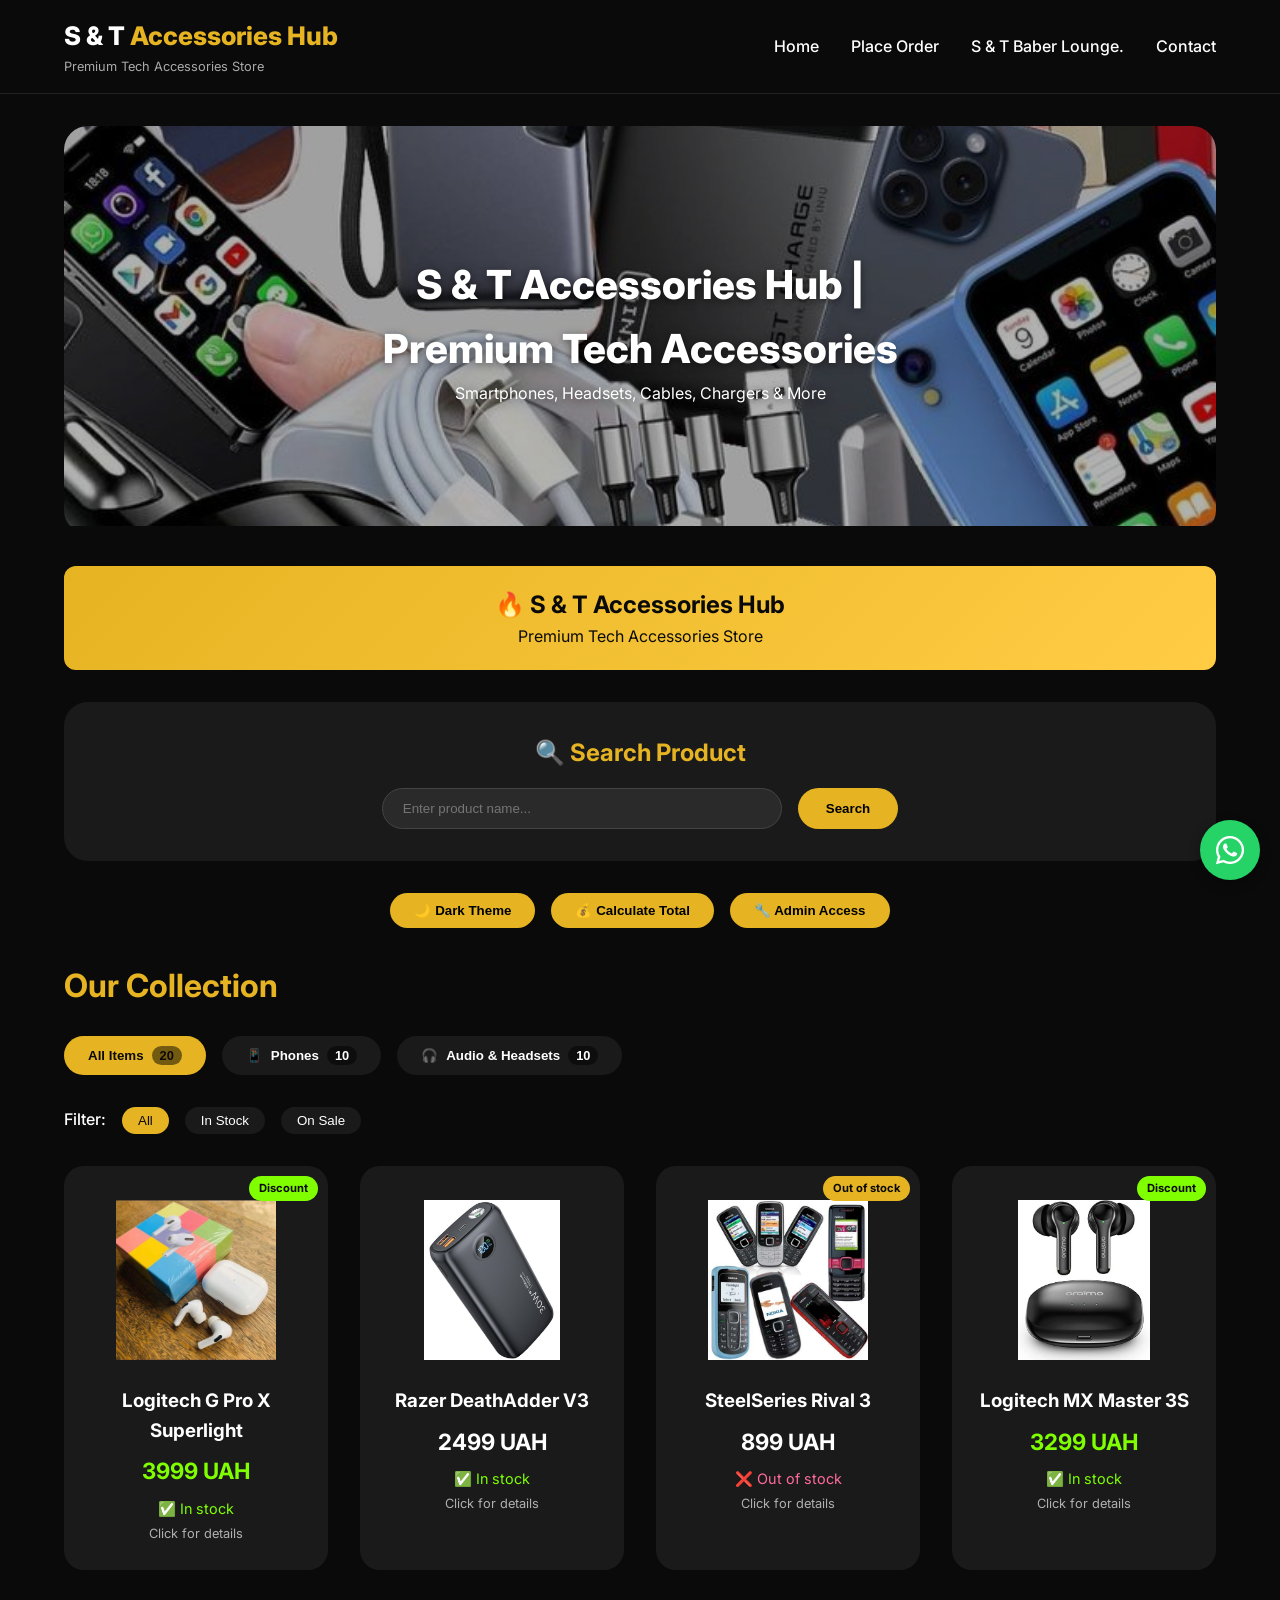
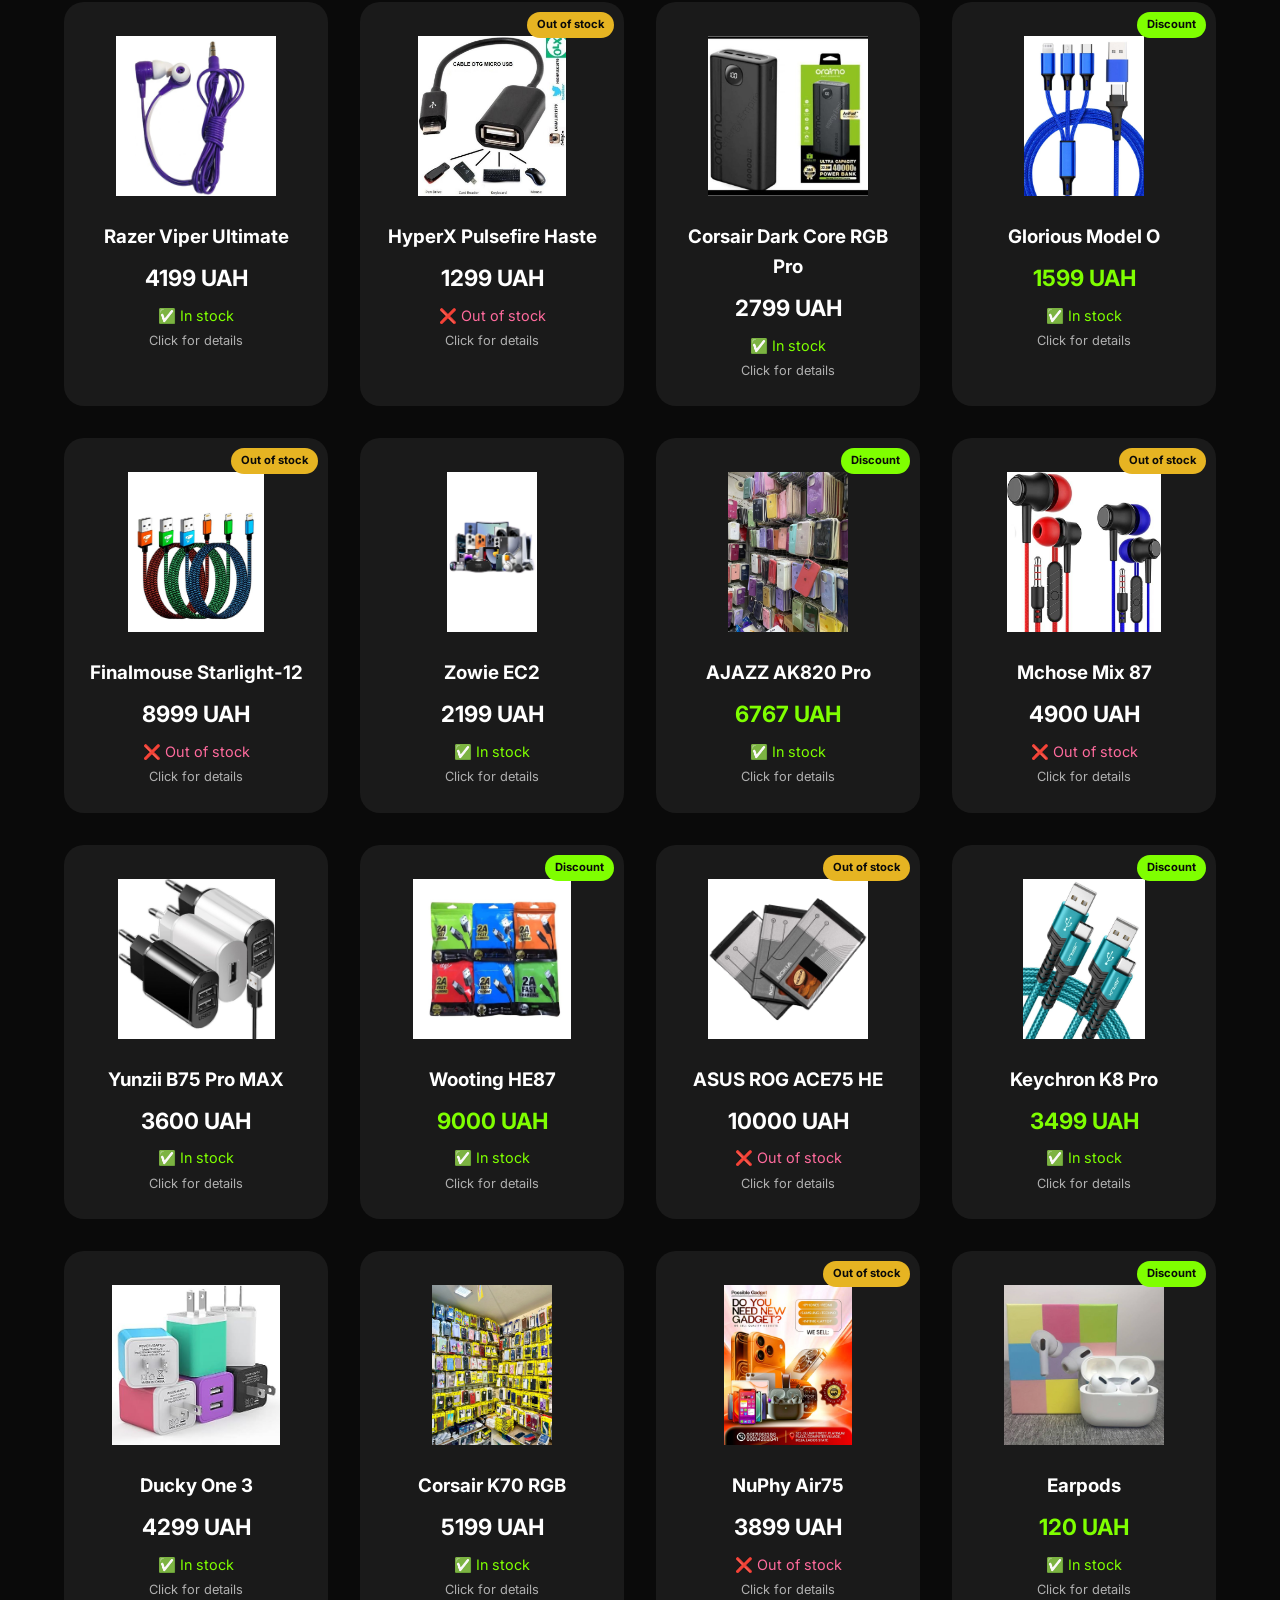
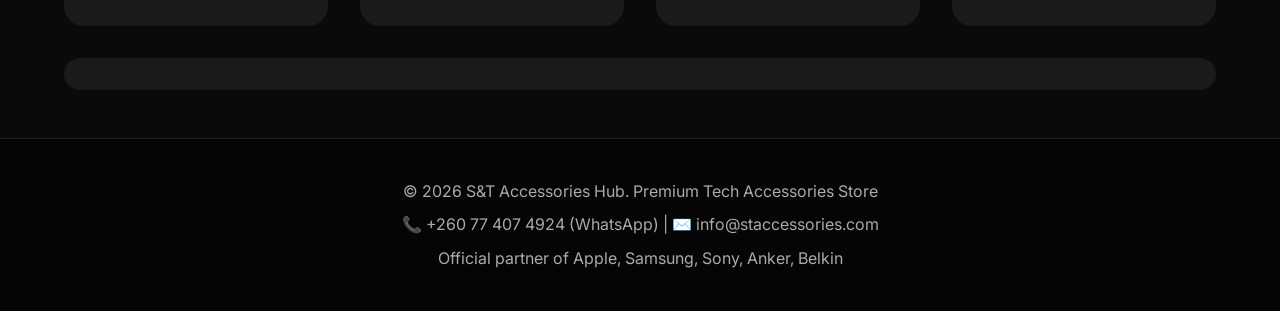
==== commit b19d8c61: "Update index.html" ====
--- a/index.html
+++ b/index.html
@@ -183,7 +183,7 @@
     }
     const products = [
         { name: "Logitech G Pro X Superlight", price: 3999, inStock: true, discount: true, category: "mouse", image: "images/pod.jpeg", details: { sensor: "HERO 25K", dpi: "100-25,600", weight: "63 g", connection: "LIGHTSPEED wireless", battery: "70 hours", description: "Ultra-light wireless mouse for esports" } },
-        { name: "Razer DeathAdder V3", price: 2499, inStock: true, discount: false, category: "mouse", image: "images/portable_charger.jpeg", details: { sensor: "Focus Pro 30K", dpi: "100-30,000", weight: "59 g", connection: "Wired USB", cable: "SpeedFlex 2m", description: "Legendary ergonomic mouse for gamers" } },
+        { name: "Razer DeathAdder V3", price: 2499, inStock: true, discount: false, category: "mouse", image: "images/Portable_Charger.jpeg", details: { sensor: "Focus Pro 30K", dpi: "100-30,000", weight: "59 g", connection: "Wired USB", cable: "SpeedFlex 2m", description: "Legendary ergonomic mouse for gamers" } },
         { name: "SteelSeries Rival 3", price: 899, inStock: false, discount: false, category: "mouse", image: "images/vv.jpeg", details: { sensor: "TrueMove Core", dpi: "100-8,500", weight: "77 g", connection: "Wired USB", rgb: "3-zone backlight", description: "Budget mouse with excellent quality" } },
         { name: "Logitech MX Master 3S", price: 3299, inStock: true, discount: true, category: "mouse", image: "images/wireless.jpeg", details: { sensor: "Darkfield 8K DPI", dpi: "200-8,000", weight: "141 g", connection: "Bluetooth + USB", battery: "70 days", description: "Professional mouse for productivity" } },
         { name: "Razer Viper Ultimate", price: 4199, inStock: true, discount: false, category: "mouse", image: "images/wired.jpeg", details: { sensor: "Focus+ 20K", dpi: "100-20,000", weight: "74 g", connection: "HyperSpeed wireless", battery: "70 hours", description: "Ambidextrous premium mouse" } },
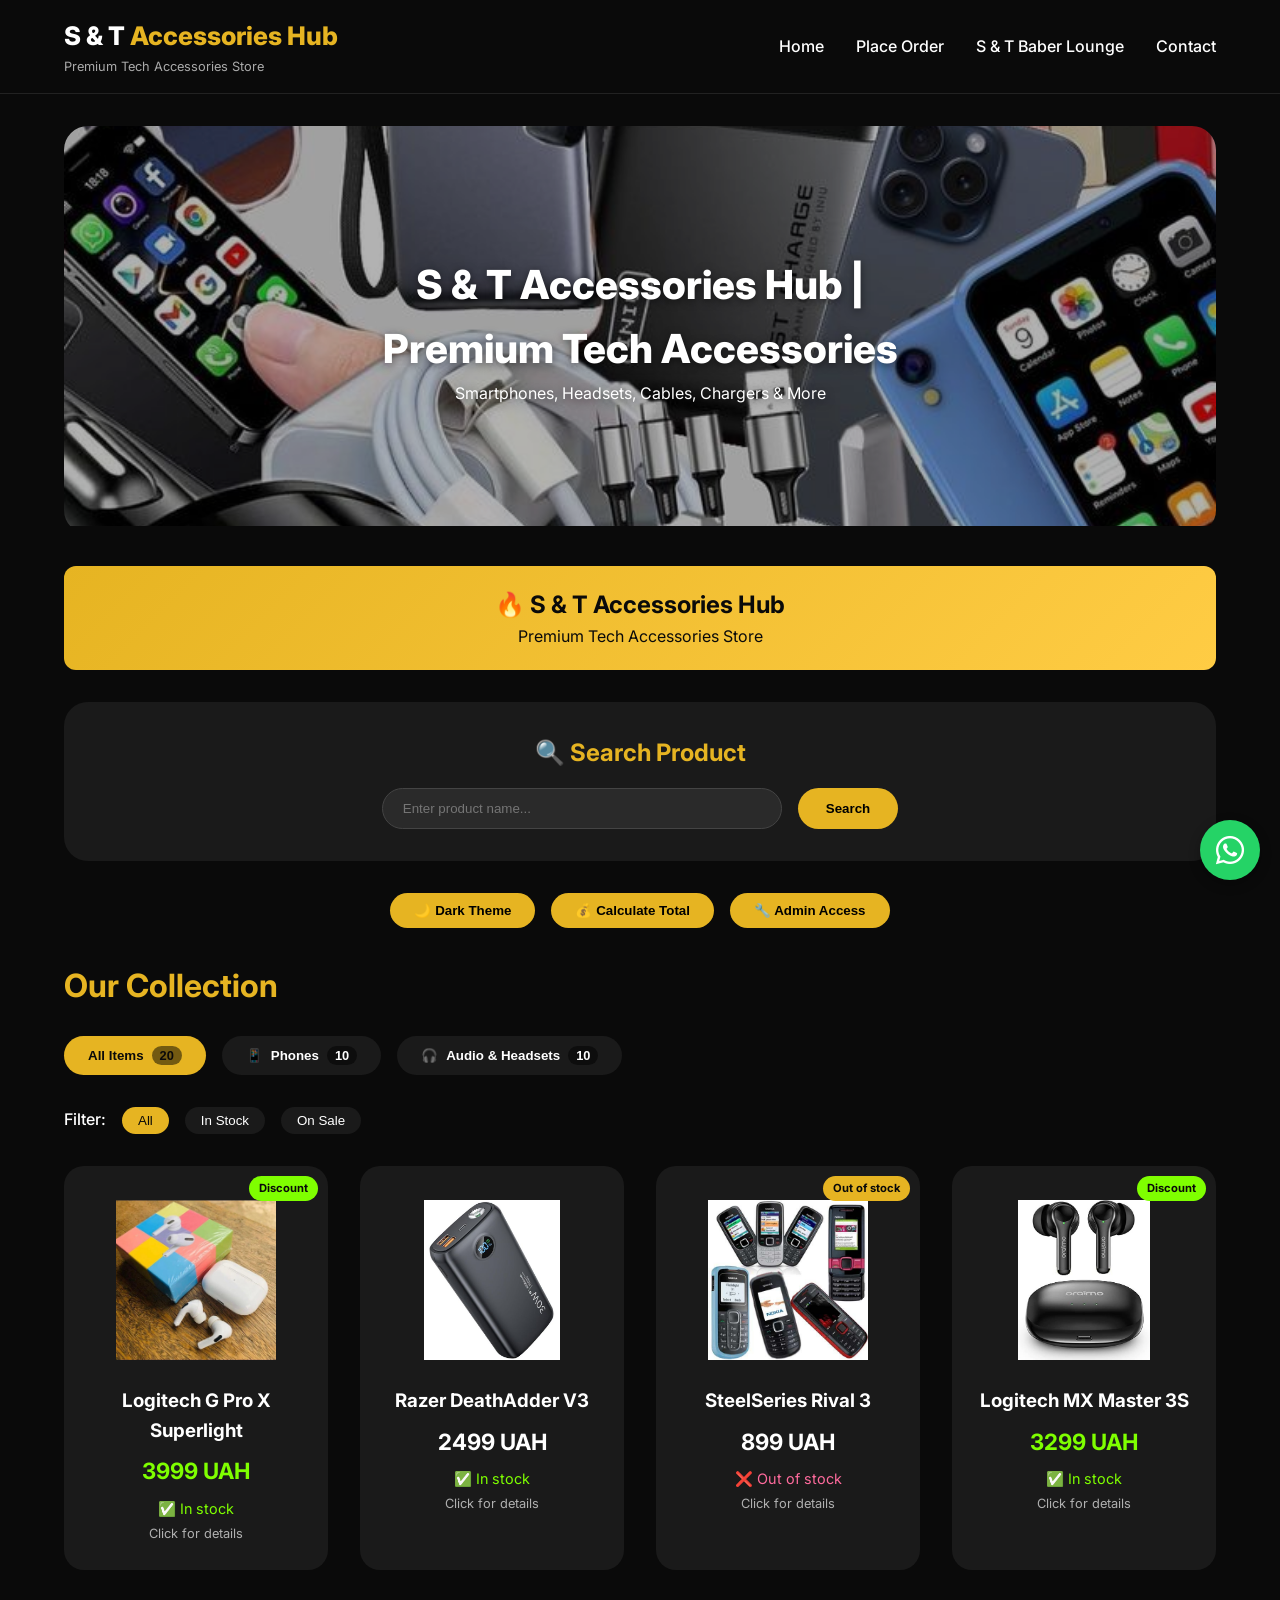
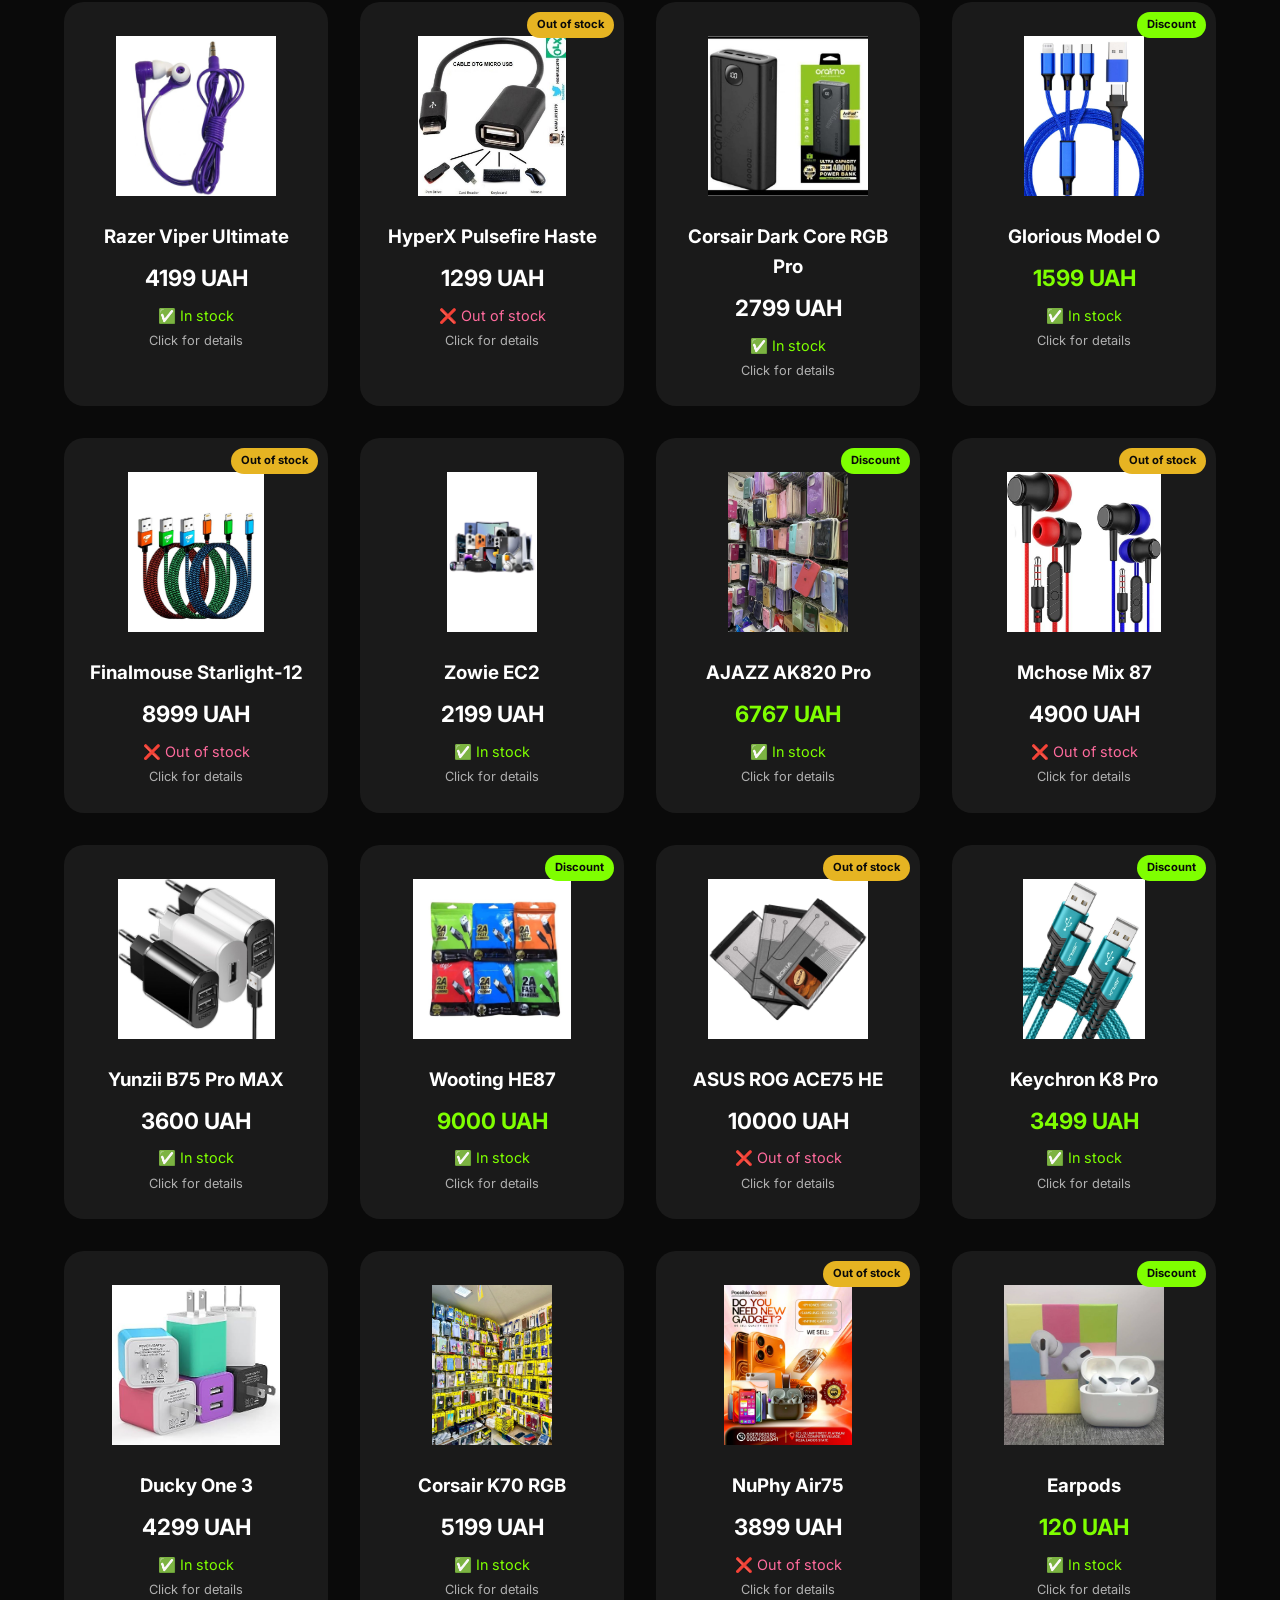
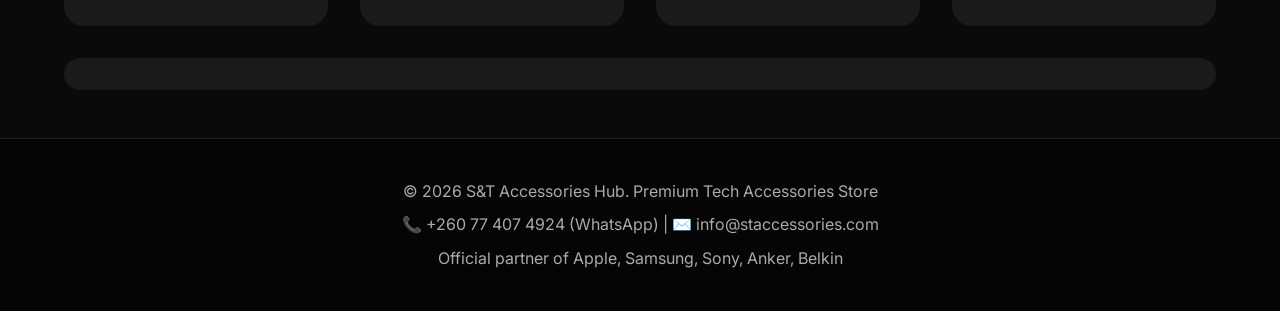
==== commit a48de2bd: "Update index.html" ====
--- a/index.html
+++ b/index.html
@@ -93,7 +93,7 @@
 <header class="header">
     <div class="container">
         <div class="logo"><h1>S & T <span>Accessories Hub</span></h1><p>Premium Tech Accessories Store</p></div>
-        <nav class="main-nav"><a href="#" class="nav-link">Home</a><a href="#" id="order-nav-btn" class="nav-link">Place Order</a> <a href="https://watson4040.github.io/steve/" id="order-nav-btn" class="nav-link">S & T Baber Lounge.</a><a href="#contact" class="nav-link">Contact</a></nav>
+        <nav class="main-nav"><a href="#" class="nav-link">Home</a><a href="#" id="order-nav-btn" class="nav-link">Place Order</a> <a href="https://watson4040.github.io/steve/" id="order-nav-btn" class="nav-link">S & T Baber Lounge</a><a href="#contact" class="nav-link">Contact</a></nav>
         <button class="mobile-menu-btn" id="mobile-menu-btn">☰</button>
     </div>
 </header>
